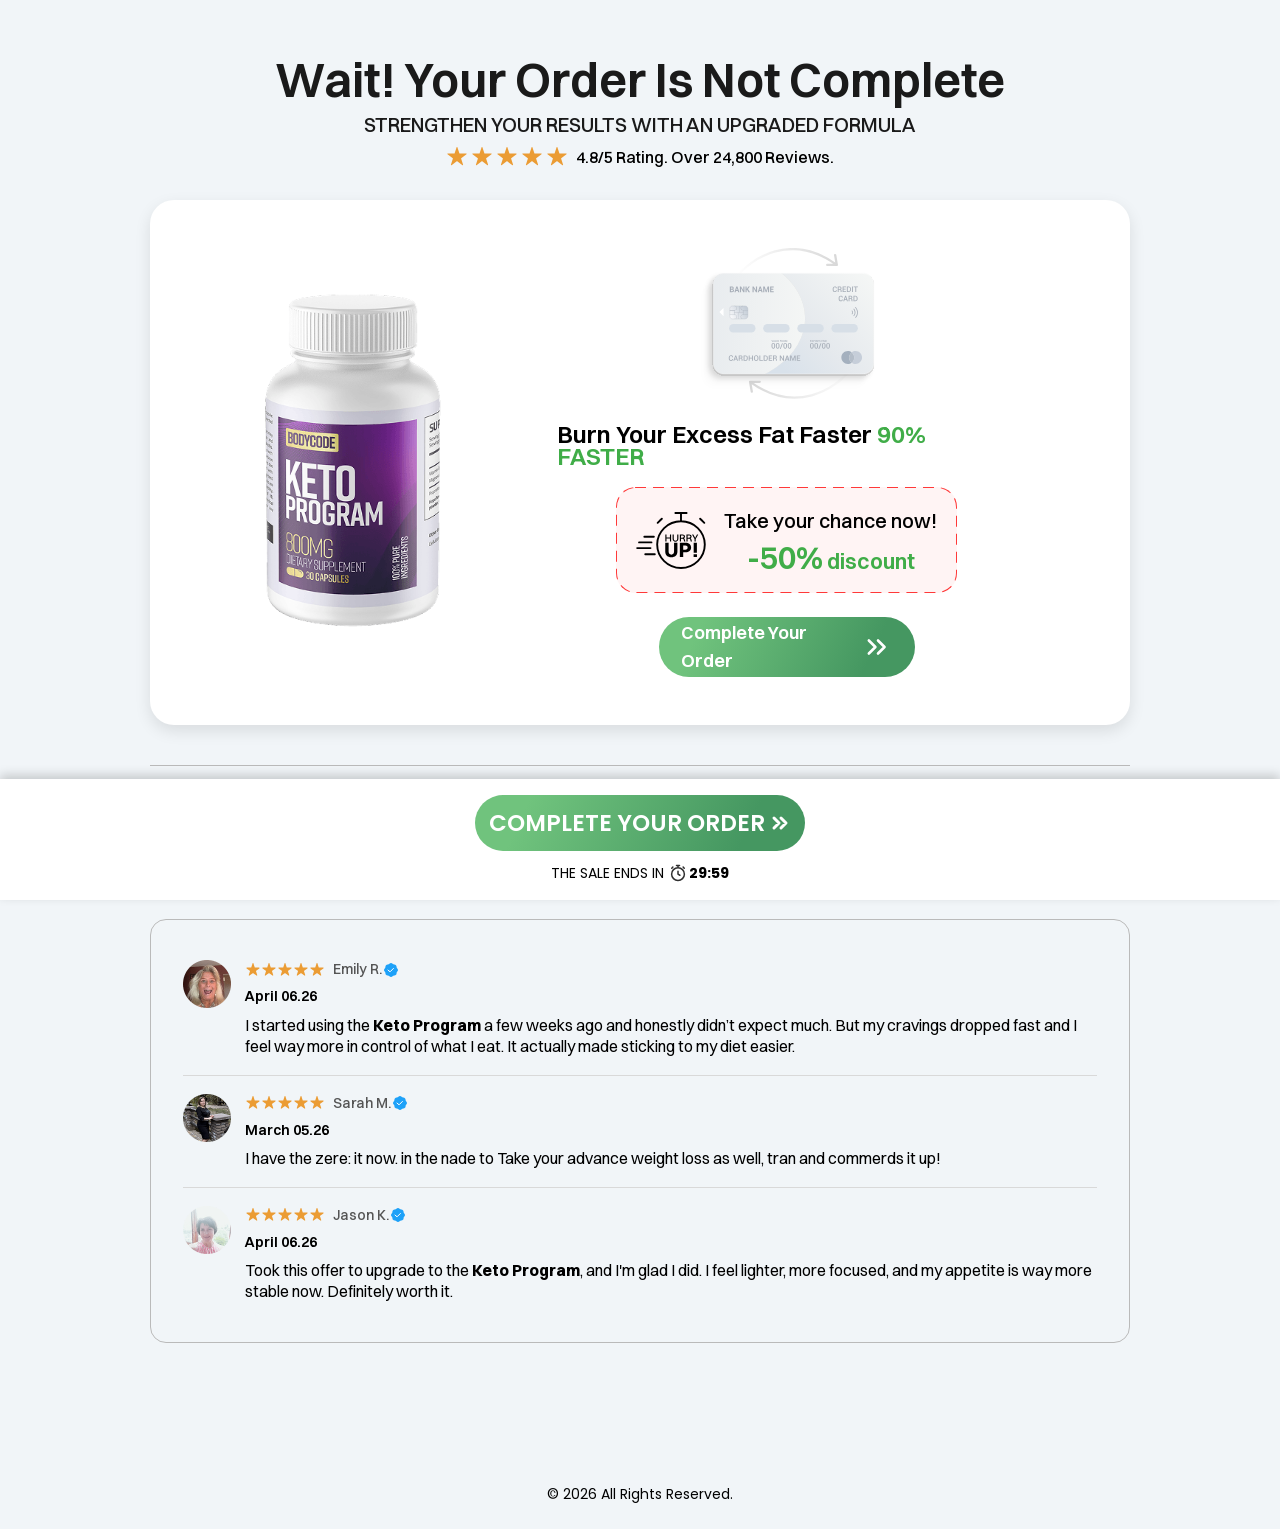
==== index.html @ 448ace08 "1" ====
<!DOCTYPE html>
<html lang="en">
<head>
    <meta charset="UTF-8">
    <meta name="viewport" content="width=device-width, initial-scale=1.0">
    <title>Wait! Your Order Is Not Complete</title>
    <link rel="stylesheet" href="css/style.css">
</head>
<body>
    <main>
        <div class="container">
            <section class="title">
                <h1>Wait! Your Order Is Not Complete</h1>

                <p>Strengthen your results with an upgraded formula</p>

                <div class="title__rating">
                    <svg viewBox="0 0 122 22" fill="none" xmlns="http://www.w3.org/2000/svg">
                        <path d="M10.6196 1.17082C10.7393 0.802295 11.2607 0.802296 11.3804 1.17082L13.3798 7.32442C13.4334 7.48923 13.587 7.60081 13.7603 7.60081H20.2305C20.618 7.60081 20.7791 8.09666 20.4657 8.32442L15.2311 12.1276C15.0909 12.2294 15.0322 12.41 15.0858 12.5748L17.0852 18.7284C17.205 19.0969 16.7832 19.4033 16.4697 19.1756L11.2351 15.3724C11.0949 15.2706 10.9051 15.2706 10.7649 15.3724L5.53032 19.1756C5.21684 19.4033 4.79504 19.0969 4.91478 18.7284L6.91421 12.5748C6.96776 12.41 6.9091 12.2294 6.7689 12.1276L1.53434 8.32442C1.22085 8.09666 1.38196 7.60081 1.76945 7.60081H8.23973C8.41302 7.60081 8.5666 7.48923 8.62015 7.32442L10.6196 1.17082Z" fill="#EB9C34"/>
                        <path d="M35.6196 1.17082C35.7393 0.802295 36.2607 0.802296 36.3804 1.17082L38.3798 7.32442C38.4334 7.48923 38.587 7.60081 38.7603 7.60081H45.2305C45.618 7.60081 45.7791 8.09666 45.4657 8.32442L40.2311 12.1276C40.0909 12.2294 40.0322 12.41 40.0858 12.5748L42.0852 18.7284C42.205 19.0969 41.7832 19.4033 41.4697 19.1756L36.2351 15.3724C36.0949 15.2706 35.9051 15.2706 35.7649 15.3724L30.5303 19.1756C30.2168 19.4033 29.795 19.0969 29.9148 18.7284L31.9142 12.5748C31.9678 12.41 31.9091 12.2294 31.7689 12.1276L26.5343 8.32442C26.2209 8.09666 26.382 7.60081 26.7695 7.60081H33.2397C33.413 7.60081 33.5666 7.48923 33.6202 7.32442L35.6196 1.17082Z" fill="#EB9C34"/>
                        <path d="M60.6196 1.17082C60.7393 0.802295 61.2607 0.802296 61.3804 1.17082L63.3798 7.32442C63.4334 7.48923 63.587 7.60081 63.7603 7.60081H70.2305C70.618 7.60081 70.7791 8.09666 70.4657 8.32442L65.2311 12.1276C65.0909 12.2294 65.0322 12.41 65.0858 12.5748L67.0852 18.7284C67.205 19.0969 66.7832 19.4033 66.4697 19.1756L61.2351 15.3724C61.0949 15.2706 60.9051 15.2706 60.7649 15.3724L55.5303 19.1756C55.2168 19.4033 54.795 19.0969 54.9148 18.7284L56.9142 12.5748C56.9678 12.41 56.9091 12.2294 56.7689 12.1276L51.5343 8.32442C51.2209 8.09666 51.382 7.60081 51.7695 7.60081H58.2397C58.413 7.60081 58.5666 7.48923 58.6202 7.32442L60.6196 1.17082Z" fill="#EB9C34"/>
                        <path d="M85.6196 1.17082C85.7393 0.802295 86.2607 0.802296 86.3804 1.17082L88.3798 7.32442C88.4334 7.48923 88.587 7.60081 88.7603 7.60081H95.2305C95.618 7.60081 95.7791 8.09666 95.4657 8.32442L90.2311 12.1276C90.0909 12.2294 90.0322 12.41 90.0858 12.5748L92.0852 18.7284C92.205 19.0969 91.7832 19.4033 91.4697 19.1756L86.2351 15.3724C86.0949 15.2706 85.9051 15.2706 85.7649 15.3724L80.5303 19.1756C80.2168 19.4033 79.795 19.0969 79.9148 18.7284L81.9142 12.5748C81.9678 12.41 81.9091 12.2294 81.7689 12.1276L76.5343 8.32442C76.2209 8.09666 76.382 7.60081 76.7695 7.60081H83.2397C83.413 7.60081 83.5666 7.48923 83.6202 7.32442L85.6196 1.17082Z" fill="#EB9C34"/>
                        <path d="M110.62 1.17082C110.739 0.802295 111.261 0.802296 111.38 1.17082L113.38 7.32442C113.433 7.48923 113.587 7.60081 113.76 7.60081H120.231C120.618 7.60081 120.779 8.09666 120.466 8.32442L115.231 12.1276C115.091 12.2294 115.032 12.41 115.086 12.5748L117.085 18.7284C117.205 19.0969 116.783 19.4033 116.47 19.1756L111.235 15.3724C111.095 15.2706 110.905 15.2706 110.765 15.3724L105.53 19.1756C105.217 19.4033 104.795 19.0969 104.915 18.7284L106.914 12.5748C106.968 12.41 106.909 12.2294 106.769 12.1276L101.534 8.32442C101.221 8.09666 101.382 7.60081 101.769 7.60081H108.24C108.413 7.60081 108.567 7.48923 108.62 7.32442L110.62 1.17082Z" fill="#EB9C34"/>
                    </svg>

                    4.8/5 Rating. Over 24,800 Reviews.
                </div>
            </section>

            <section class="card">
                <div class="card__product">
                    <picture>
                        <source srcset="img/keto-program-desk.png" media="(min-width: 768px)" />
                        <img src="img/keto-program.png" alt="Keto Program" />
                    </picture>
                </div>

                <div class="card__info">
                    <img class="card__image" src="img/credit-card.svg" alt="">

                    <h2>Burn Your Excess Fat Faster <span>90% Faster</span></h2>

                    <div class="card__take-chance">
                        <svg class="card__take-chance-hurry" viewBox="0 0 72 59" fill="none" xmlns="http://www.w3.org/2000/svg">
                            <path d="M9.36621 43.736H19.2254" stroke="black" stroke-width="1.97183" stroke-linecap="round"/>
                            <path d="M8.38025 25.5546H18.2394" stroke="black" stroke-width="1.97183" stroke-linecap="round"/>
                            <path d="M0.985901 37.3479H14.7887" stroke="black" stroke-width="1.97183" stroke-linecap="round"/>
                            <path d="M2.9577 31.4514H15.7746" stroke="black" stroke-width="1.97183" stroke-linecap="round"/>
                            <path d="M46.3381 9.53596C32.7254 9.53596 21.6902 20.3819 21.6902 33.761C21.6902 47.1401 32.7254 57.986 46.3381 57.986C59.9507 57.986 70.986 47.1401 70.986 33.761C70.986 20.3819 59.9507 9.53596 46.3381 9.53596ZM46.3381 9.53596V0.985962M40.5386 0.985962H52.1376M70.49 11.2233L66.1404 6.94828L68.3152 9.08578M22.1861 11.2233L26.5357 6.94828L24.3609 9.08578" stroke="black" stroke-width="1.97183" stroke-linecap="round" stroke-linejoin="round"/>
                            <path d="M30.1265 30.6064V23.2318H31.3411V26.3226H34.92V23.2318H36.1347V30.6064H34.92V27.3095H31.3411V30.6064H30.1265ZM43.6524 27.7976C43.6524 29.6304 42.5028 30.7474 40.6483 30.7474C38.7938 30.7474 37.6442 29.6304 37.6442 27.7976V23.2318H38.8589V27.7976C38.8589 29.0339 39.5313 29.7714 40.6483 29.7714C41.7762 29.7714 42.4378 29.0231 42.4378 27.7976V23.2318H43.6524V27.7976ZM45.1444 30.6064V23.2318H47.9099C49.5041 23.2318 50.5127 24.056 50.5127 25.3574C50.5127 26.1925 50.1331 26.7781 49.4715 27.1035C49.9054 27.3312 50.1439 27.7325 50.3066 28.3941L50.8597 30.6064H49.58L49.1354 28.6326C48.9401 27.7867 48.6148 27.6241 47.8014 27.6241H46.359V30.6064H45.1444ZM47.8773 24.2079H46.359V26.648H47.8556C48.7558 26.648 49.2655 26.1708 49.2655 25.4225C49.2655 24.685 48.7558 24.2079 47.8773 24.2079ZM51.9755 30.6064V23.2318H54.741C56.3352 23.2318 57.3438 24.056 57.3438 25.3574C57.3438 26.1925 56.9642 26.7781 56.3027 27.1035C56.7365 27.3312 56.9751 27.7325 57.1377 28.3941L57.6908 30.6064H56.4111L55.9665 28.6326C55.7713 27.7867 55.4459 27.6241 54.6325 27.6241H53.1901V30.6064H51.9755ZM54.7084 24.2079H53.1901V26.648H54.6868C55.5869 26.648 56.0966 26.1708 56.0966 25.4225C56.0966 24.685 55.5869 24.2079 54.7084 24.2079ZM60.3563 30.6064V27.9277L57.7426 23.2318H59.1091L60.6816 26.1274L61.007 26.8757L61.3215 26.1274L62.894 23.2318H64.1846L61.5709 27.9277V30.6064H60.3563Z" fill="black"/>
                            <path d="M42.6425 40.9747C42.6425 44.662 40.2349 46.9394 36.3524 46.9394C32.4265 46.9394 30.0406 44.662 30.0406 40.9747V31.8431H33.5327V40.9747C33.5327 42.9485 34.5738 44.1414 36.3524 44.1414C38.131 44.1414 39.1721 42.9485 39.1721 40.9747V31.8431H42.6425V40.9747ZM45.1674 46.5924V31.8431H50.9153C54.5592 31.8431 56.815 33.6868 56.815 36.7885C56.815 39.9552 54.5376 41.7772 50.9587 41.7772H48.6378V46.5924H45.1674ZM50.8502 34.5978H48.6378V39.0225H50.7635C52.4553 39.0225 53.2361 38.1333 53.2361 36.8102C53.2361 35.4654 52.4119 34.5978 50.8502 34.5978ZM59.4814 42.2761V31.8431H62.8V42.2761H59.4814ZM59.3946 46.5924V43.6425H62.8867V46.5924H59.3946Z" fill="black"/>
                        </svg>

                        <p>
                            Take your chance now! 
                            <!-- <span>for only <strong>$9.95/each</strong></span> -->
                            <span class="card__take-chance-50"><strong>-50%</strong> discount</span>
                        </p>
                    </div>

                    <a 
                        class="card__take-chance-link"
                        href="#"
                    >
                        Complete Your Order

                        <svg width="24" height="24" viewBox="0 0 24 24" fill="none" xmlns="http://www.w3.org/2000/svg">
                            <path d="M6 17L11 12L6 7M13 17L18 12L13 7" stroke="white" stroke-width="2" stroke-linecap="round" stroke-linejoin="round"/>
                        </svg>
                    </a>
                </div>
            </section>

            <section class="advantages">
                <div class="advantages__content">
                    <div class="advantages__item">
                        <svg viewBox="0 0 40 40" fill="none" xmlns="http://www.w3.org/2000/svg">
                            <path d="M34.1666 12.1296L19.9999 19.9999M19.9999 19.9999L5.83328 12.1296M19.9999 19.9999L20 35.8333M35 26.7642V13.2357C35 12.6646 35 12.3791 34.9159 12.1244C34.8414 11.8992 34.7197 11.6924 34.5589 11.5179C34.3772 11.3206 34.1276 11.182 33.6284 10.9046L21.2951 4.05278C20.8224 3.79019 20.586 3.65889 20.3358 3.60741C20.1142 3.56185 19.8858 3.56185 19.6643 3.60741C19.414 3.65889 19.1776 3.79019 18.705 4.05278L6.37162 10.9046C5.87241 11.182 5.62281 11.3206 5.44106 11.5179C5.28026 11.6924 5.15858 11.8992 5.08414 12.1245C5 12.3791 5 12.6647 5 13.2357V26.7642C5 27.3353 5 27.6208 5.08414 27.8755C5.15858 28.1008 5.28026 28.3076 5.44106 28.4821C5.62281 28.6793 5.87241 28.818 6.37162 29.0953L18.705 35.9472C19.1776 36.2098 19.414 36.3411 19.6643 36.3925C19.8858 36.4381 20.1142 36.4381 20.3358 36.3925C20.586 36.3411 20.8224 36.2098 21.2951 35.9472L33.6284 29.0953C34.1276 28.818 34.3772 28.6793 34.5589 28.4821C34.7197 28.3076 34.8414 28.1008 34.9159 27.8755C35 27.6208 35 27.3353 35 26.7642Z" stroke="#999999" stroke-width="1.5" stroke-linecap="round" stroke-linejoin="round"/>
                            <path d="M27.5 15.8333L12.5 7.5" stroke="#999999" stroke-width="1.5" stroke-linecap="round" stroke-linejoin="round"/>
                        </svg>

                        No-Hassle Returns
                    </div>

                    <div class="advantages__item">
                        <svg viewBox="0 0 40 40" fill="none" xmlns="http://www.w3.org/2000/svg">
                            <path d="M13.1144 25.7666L11.6667 36.6667L19.314 32.0783C19.5634 31.9287 19.6881 31.8538 19.8213 31.8246C19.939 31.7987 20.061 31.7987 20.1787 31.8246C20.3119 31.8538 20.4366 31.9287 20.686 32.0783L28.3333 36.6667L26.8865 25.7619M27.3765 7.08151C27.6339 7.70404 28.1279 8.19887 28.7501 8.45721L30.9315 9.36085C31.5541 9.61873 32.0487 10.1134 32.3066 10.7359C32.5645 11.3585 32.5645 12.0581 32.3066 12.6806L31.4036 14.8606C31.1457 15.4835 31.1453 16.1837 31.4045 16.8063L32.3058 18.9856C32.4337 19.294 32.4995 19.6245 32.4996 19.9583C32.4996 20.2921 32.4339 20.6227 32.3062 20.9311C32.1784 21.2395 31.9912 21.5197 31.7551 21.7557C31.519 21.9917 31.2388 22.1788 30.9304 22.3065L28.7504 23.2095C28.1279 23.4669 27.6331 23.9609 27.3748 24.5831L26.4712 26.7647C26.2133 27.3872 25.7187 27.8819 25.0961 28.1398C24.4736 28.3976 23.7741 28.3976 23.1515 28.1398L20.9716 27.2368C20.349 26.9795 19.6498 26.98 19.0276 27.2382L16.8461 28.1406C16.2239 28.3979 15.525 28.3976 14.903 28.14C14.2809 27.8823 13.7866 27.3882 13.5285 26.7663L12.6246 24.5841C12.3673 23.9616 11.8732 23.4667 11.2511 23.2084L9.06958 22.3048C8.44729 22.047 7.95282 21.5527 7.69485 20.9305C7.43689 20.3082 7.43654 19.609 7.69388 18.9866L8.59683 16.8066C8.85407 16.184 8.85354 15.4847 8.59537 14.8625L7.69372 12.6794C7.56588 12.371 7.50005 12.0405 7.5 11.7067C7.49995 11.3729 7.56567 11.0423 7.6934 10.7339C7.82114 10.4255 8.00839 10.1453 8.24446 9.90931C8.48053 9.67331 8.76078 9.48615 9.06921 9.3585L11.2491 8.45552C11.8711 8.19834 12.3656 7.70487 12.6241 7.08344L13.5277 4.90189C13.7856 4.27931 14.2802 3.78467 14.9028 3.52679C15.5253 3.2689 16.2248 3.2689 16.8474 3.52679L19.0273 4.42977C19.6499 4.68701 20.3491 4.68649 20.9713 4.42831L23.1537 3.52819C23.7762 3.27045 24.4755 3.2705 25.098 3.52833C25.7204 3.78616 26.215 4.28066 26.4729 4.90308L27.3767 7.08529L27.3765 7.08151Z" stroke="#999999" stroke-width="1.5" stroke-linecap="round" stroke-linejoin="round"/>
                        </svg>
                        
                        Satisfaction Guaranteed
                    </div>

                    <div class="advantages__item">
                        <svg viewBox="0 0 40 40" fill="none" xmlns="http://www.w3.org/2000/svg">
                            <path d="M28.3333 16.6667V13.3333C28.3333 8.73096 24.6024 5 20 5C15.3976 5 11.6667 8.73096 11.6667 13.3333V16.6667M20 24.1667V27.5M14.6667 35H25.3333C28.1336 35 29.5337 35 30.6033 34.455C31.5441 33.9757 32.309 33.2108 32.7884 32.27C33.3333 31.2004 33.3333 29.8003 33.3333 27V24.6667C33.3333 21.8664 33.3333 20.4663 32.7884 19.3967C32.309 18.4559 31.5441 17.691 30.6033 17.2116C29.5337 16.6667 28.1336 16.6667 25.3333 16.6667H14.6667C11.8664 16.6667 10.4663 16.6667 9.3967 17.2116C8.45589 17.691 7.69099 18.4559 7.21162 19.3967C6.66666 20.4663 6.66666 21.8664 6.66666 24.6667V27C6.66666 29.8003 6.66666 31.2004 7.21162 32.27C7.69099 33.2108 8.45589 33.9757 9.3967 34.455C10.4663 35 11.8664 35 14.6667 35Z" stroke="#999999" stroke-width="1.5" stroke-linecap="round" stroke-linejoin="round"/>
                        </svg>

                        Secure Checkout
                    </div>
                </div>
            </section>

            <section class="comments">
                <div class="comments__list">
                    <div class="comments__item">
                        <div class="comments__item-avatar">
                            <img src="img/comment-emily.png" alt="">
                        </div>

                        <div class="comments__content">
                            <div class="comments__name">
                                <svg width="80" height="16" viewBox="0 0 80 16" fill="none" xmlns="http://www.w3.org/2000/svg">
                                    <path d="M7.52447 1.46352C7.67415 1.00287 8.32585 1.00287 8.47553 1.46353L9.68386 5.18237C9.75079 5.38838 9.94277 5.52786 10.1594 5.52786H14.0696C14.554 5.52786 14.7554 6.14767 14.3635 6.43237L11.2001 8.73075C11.0248 8.85807 10.9515 9.08375 11.0184 9.28976L12.2268 13.0086C12.3764 13.4693 11.8492 13.8523 11.4573 13.5676L8.29389 11.2693C8.11865 11.1419 7.88135 11.1419 7.70611 11.2693L4.54267 13.5676C4.15081 13.8523 3.62357 13.4693 3.77325 13.0086L4.98157 9.28976C5.04851 9.08375 4.97518 8.85807 4.79994 8.73075L1.6365 6.43237C1.24464 6.14767 1.44603 5.52786 1.93039 5.52786H5.84062C6.05723 5.52786 6.24921 5.38838 6.31614 5.18237L7.52447 1.46352Z" fill="#EB9C34"/>
                                    <path d="M23.5245 1.46352C23.6741 1.00287 24.3259 1.00287 24.4755 1.46353L25.6839 5.18237C25.7508 5.38838 25.9428 5.52786 26.1594 5.52786H30.0696C30.554 5.52786 30.7554 6.14767 30.3635 6.43237L27.2001 8.73075C27.0248 8.85807 26.9515 9.08375 27.0184 9.28976L28.2268 13.0086C28.3764 13.4693 27.8492 13.8523 27.4573 13.5676L24.2939 11.2693C24.1186 11.1419 23.8814 11.1419 23.7061 11.2693L20.5427 13.5676C20.1508 13.8523 19.6236 13.4693 19.7732 13.0086L20.9816 9.28976C21.0485 9.08375 20.9752 8.85807 20.7999 8.73075L17.6365 6.43237C17.2446 6.14767 17.446 5.52786 17.9304 5.52786H21.8406C22.0572 5.52786 22.2492 5.38838 22.3161 5.18237L23.5245 1.46352Z" fill="#EB9C34"/>
                                    <path d="M39.5245 1.46352C39.6741 1.00287 40.3259 1.00287 40.4755 1.46353L41.6839 5.18237C41.7508 5.38838 41.9428 5.52786 42.1594 5.52786H46.0696C46.554 5.52786 46.7554 6.14767 46.3635 6.43237L43.2001 8.73075C43.0248 8.85807 42.9515 9.08375 43.0184 9.28976L44.2268 13.0086C44.3764 13.4693 43.8492 13.8523 43.4573 13.5676L40.2939 11.2693C40.1186 11.1419 39.8814 11.1419 39.7061 11.2693L36.5427 13.5676C36.1508 13.8523 35.6236 13.4693 35.7732 13.0086L36.9816 9.28976C37.0485 9.08375 36.9752 8.85807 36.7999 8.73075L33.6365 6.43237C33.2446 6.14767 33.446 5.52786 33.9304 5.52786H37.8406C38.0572 5.52786 38.2492 5.38838 38.3161 5.18237L39.5245 1.46352Z" fill="#EB9C34"/>
                                    <path d="M55.5245 1.46352C55.6741 1.00287 56.3259 1.00287 56.4755 1.46353L57.6839 5.18237C57.7508 5.38838 57.9428 5.52786 58.1594 5.52786H62.0696C62.554 5.52786 62.7554 6.14767 62.3635 6.43237L59.2001 8.73075C59.0248 8.85807 58.9515 9.08375 59.0184 9.28976L60.2268 13.0086C60.3764 13.4693 59.8492 13.8523 59.4573 13.5676L56.2939 11.2693C56.1186 11.1419 55.8814 11.1419 55.7061 11.2693L52.5427 13.5676C52.1508 13.8523 51.6236 13.4693 51.7732 13.0086L52.9816 9.28976C53.0485 9.08375 52.9752 8.85807 52.7999 8.73075L49.6365 6.43237C49.2446 6.14767 49.446 5.52786 49.9304 5.52786H53.8406C54.0572 5.52786 54.2492 5.38838 54.3161 5.18237L55.5245 1.46352Z" fill="#EB9C34"/>
                                    <path d="M71.5245 1.46352C71.6741 1.00287 72.3259 1.00287 72.4755 1.46353L73.6839 5.18237C73.7508 5.38838 73.9428 5.52786 74.1594 5.52786H78.0696C78.554 5.52786 78.7554 6.14767 78.3635 6.43237L75.2001 8.73075C75.0248 8.85807 74.9515 9.08375 75.0184 9.28976L76.2268 13.0086C76.3764 13.4693 75.8492 13.8523 75.4573 13.5676L72.2939 11.2693C72.1186 11.1419 71.8814 11.1419 71.7061 11.2693L68.5427 13.5676C68.1508 13.8523 67.6236 13.4693 67.7732 13.0086L68.9816 9.28976C69.0485 9.08375 68.9752 8.85807 68.7999 8.73075L65.6365 6.43237C65.2446 6.14767 65.446 5.52786 65.9304 5.52786H69.8406C70.0572 5.52786 70.2492 5.38838 70.3161 5.18237L71.5245 1.46352Z" fill="#EB9C34"/>
                                </svg>

                                <span>
                                    Emily R.

                                    <svg width="16" height="16" viewBox="0 0 16 16" fill="none" xmlns="http://www.w3.org/2000/svg">
                                        <path d="M6.38832 1.72442C7.26026 0.791489 8.73974 0.791489 9.61168 1.72442C10.0466 2.18973 10.6613 2.44438 11.2979 2.42287C12.5741 2.37974 13.6203 3.42589 13.5771 4.70213C13.5556 5.33866 13.8103 5.95343 14.2756 6.38832C15.2085 7.26026 15.2085 8.73974 14.2756 9.61168C13.8103 10.0466 13.5556 10.6613 13.5771 11.2979C13.6203 12.5741 12.5741 13.6203 11.2979 13.5771C10.6613 13.5556 10.0466 13.8103 9.61168 14.2756C8.73974 15.2085 7.26026 15.2085 6.38832 14.2756C5.95343 13.8103 5.33866 13.5556 4.70213 13.5771C3.42589 13.6203 2.37974 12.5741 2.42287 11.2979C2.44438 10.6613 2.18973 10.0466 1.72442 9.61168C0.791489 8.73974 0.791489 7.26026 1.72442 6.38832C2.18973 5.95343 2.44438 5.33866 2.42287 4.70213C2.37974 3.42589 3.42589 2.37974 4.70213 2.42287C5.33866 2.44438 5.95343 2.18973 6.38832 1.72442Z" fill="#1EA1F8"/>
                                        <path d="M10.327 6.54529L7.05427 9.81802L5.09064 8.13489" stroke="white" stroke-linecap="square"/>
                                    </svg>
                                </span>
                            </div>

                            <div class="comments__date">April 06.26</div>

                            <div class="comments__text">
                                I started using the <strong>Keto Program</strong> a few weeks ago and honestly didn’t expect much. But my cravings dropped fast and I feel way more in control of what I eat. It actually made sticking to my diet easier.
                            </div>
                        </div>
                    </div>

                    <div class="comments__item">
                        <div class="comments__item-avatar">
                            <img src="img/comment-sarah.png" alt="">
                        </div>

                        <div class="comments__content">
                            <div class="comments__name">
                                <svg width="80" height="16" viewBox="0 0 80 16" fill="none" xmlns="http://www.w3.org/2000/svg">
                                    <path d="M7.52447 1.46352C7.67415 1.00287 8.32585 1.00287 8.47553 1.46353L9.68386 5.18237C9.75079 5.38838 9.94277 5.52786 10.1594 5.52786H14.0696C14.554 5.52786 14.7554 6.14767 14.3635 6.43237L11.2001 8.73075C11.0248 8.85807 10.9515 9.08375 11.0184 9.28976L12.2268 13.0086C12.3764 13.4693 11.8492 13.8523 11.4573 13.5676L8.29389 11.2693C8.11865 11.1419 7.88135 11.1419 7.70611 11.2693L4.54267 13.5676C4.15081 13.8523 3.62357 13.4693 3.77325 13.0086L4.98157 9.28976C5.04851 9.08375 4.97518 8.85807 4.79994 8.73075L1.6365 6.43237C1.24464 6.14767 1.44603 5.52786 1.93039 5.52786H5.84062C6.05723 5.52786 6.24921 5.38838 6.31614 5.18237L7.52447 1.46352Z" fill="#EB9C34"/>
                                    <path d="M23.5245 1.46352C23.6741 1.00287 24.3259 1.00287 24.4755 1.46353L25.6839 5.18237C25.7508 5.38838 25.9428 5.52786 26.1594 5.52786H30.0696C30.554 5.52786 30.7554 6.14767 30.3635 6.43237L27.2001 8.73075C27.0248 8.85807 26.9515 9.08375 27.0184 9.28976L28.2268 13.0086C28.3764 13.4693 27.8492 13.8523 27.4573 13.5676L24.2939 11.2693C24.1186 11.1419 23.8814 11.1419 23.7061 11.2693L20.5427 13.5676C20.1508 13.8523 19.6236 13.4693 19.7732 13.0086L20.9816 9.28976C21.0485 9.08375 20.9752 8.85807 20.7999 8.73075L17.6365 6.43237C17.2446 6.14767 17.446 5.52786 17.9304 5.52786H21.8406C22.0572 5.52786 22.2492 5.38838 22.3161 5.18237L23.5245 1.46352Z" fill="#EB9C34"/>
                                    <path d="M39.5245 1.46352C39.6741 1.00287 40.3259 1.00287 40.4755 1.46353L41.6839 5.18237C41.7508 5.38838 41.9428 5.52786 42.1594 5.52786H46.0696C46.554 5.52786 46.7554 6.14767 46.3635 6.43237L43.2001 8.73075C43.0248 8.85807 42.9515 9.08375 43.0184 9.28976L44.2268 13.0086C44.3764 13.4693 43.8492 13.8523 43.4573 13.5676L40.2939 11.2693C40.1186 11.1419 39.8814 11.1419 39.7061 11.2693L36.5427 13.5676C36.1508 13.8523 35.6236 13.4693 35.7732 13.0086L36.9816 9.28976C37.0485 9.08375 36.9752 8.85807 36.7999 8.73075L33.6365 6.43237C33.2446 6.14767 33.446 5.52786 33.9304 5.52786H37.8406C38.0572 5.52786 38.2492 5.38838 38.3161 5.18237L39.5245 1.46352Z" fill="#EB9C34"/>
                                    <path d="M55.5245 1.46352C55.6741 1.00287 56.3259 1.00287 56.4755 1.46353L57.6839 5.18237C57.7508 5.38838 57.9428 5.52786 58.1594 5.52786H62.0696C62.554 5.52786 62.7554 6.14767 62.3635 6.43237L59.2001 8.73075C59.0248 8.85807 58.9515 9.08375 59.0184 9.28976L60.2268 13.0086C60.3764 13.4693 59.8492 13.8523 59.4573 13.5676L56.2939 11.2693C56.1186 11.1419 55.8814 11.1419 55.7061 11.2693L52.5427 13.5676C52.1508 13.8523 51.6236 13.4693 51.7732 13.0086L52.9816 9.28976C53.0485 9.08375 52.9752 8.85807 52.7999 8.73075L49.6365 6.43237C49.2446 6.14767 49.446 5.52786 49.9304 5.52786H53.8406C54.0572 5.52786 54.2492 5.38838 54.3161 5.18237L55.5245 1.46352Z" fill="#EB9C34"/>
                                    <path d="M71.5245 1.46352C71.6741 1.00287 72.3259 1.00287 72.4755 1.46353L73.6839 5.18237C73.7508 5.38838 73.9428 5.52786 74.1594 5.52786H78.0696C78.554 5.52786 78.7554 6.14767 78.3635 6.43237L75.2001 8.73075C75.0248 8.85807 74.9515 9.08375 75.0184 9.28976L76.2268 13.0086C76.3764 13.4693 75.8492 13.8523 75.4573 13.5676L72.2939 11.2693C72.1186 11.1419 71.8814 11.1419 71.7061 11.2693L68.5427 13.5676C68.1508 13.8523 67.6236 13.4693 67.7732 13.0086L68.9816 9.28976C69.0485 9.08375 68.9752 8.85807 68.7999 8.73075L65.6365 6.43237C65.2446 6.14767 65.446 5.52786 65.9304 5.52786H69.8406C70.0572 5.52786 70.2492 5.38838 70.3161 5.18237L71.5245 1.46352Z" fill="#EB9C34"/>
                                </svg>

                                <span>
                                    Sarah M.

                                    <svg width="16" height="16" viewBox="0 0 16 16" fill="none" xmlns="http://www.w3.org/2000/svg">
                                        <path d="M6.38832 1.72442C7.26026 0.791489 8.73974 0.791489 9.61168 1.72442C10.0466 2.18973 10.6613 2.44438 11.2979 2.42287C12.5741 2.37974 13.6203 3.42589 13.5771 4.70213C13.5556 5.33866 13.8103 5.95343 14.2756 6.38832C15.2085 7.26026 15.2085 8.73974 14.2756 9.61168C13.8103 10.0466 13.5556 10.6613 13.5771 11.2979C13.6203 12.5741 12.5741 13.6203 11.2979 13.5771C10.6613 13.5556 10.0466 13.8103 9.61168 14.2756C8.73974 15.2085 7.26026 15.2085 6.38832 14.2756C5.95343 13.8103 5.33866 13.5556 4.70213 13.5771C3.42589 13.6203 2.37974 12.5741 2.42287 11.2979C2.44438 10.6613 2.18973 10.0466 1.72442 9.61168C0.791489 8.73974 0.791489 7.26026 1.72442 6.38832C2.18973 5.95343 2.44438 5.33866 2.42287 4.70213C2.37974 3.42589 3.42589 2.37974 4.70213 2.42287C5.33866 2.44438 5.95343 2.18973 6.38832 1.72442Z" fill="#1EA1F8"/>
                                        <path d="M10.327 6.54529L7.05427 9.81802L5.09064 8.13489" stroke="white" stroke-linecap="square"/>
                                    </svg>
                                </span>
                            </div>

                            <div class="comments__date">March 05.26</div>

                            <div class="comments__text">
                                I have the zere: it now. in the nade to Take your advance weight loss as well, tran and commerds it up!
                            </div>
                        </div>
                    </div>
                    
                    <div class="comments__item">
                        <div class="comments__item-avatar">
                            <img src="img/comment-jason.png" alt="">
                        </div>

                        <div class="comments__content">
                            <div class="comments__name">
                                <svg width="80" height="16" viewBox="0 0 80 16" fill="none" xmlns="http://www.w3.org/2000/svg">
                                    <path d="M7.52447 1.46352C7.67415 1.00287 8.32585 1.00287 8.47553 1.46353L9.68386 5.18237C9.75079 5.38838 9.94277 5.52786 10.1594 5.52786H14.0696C14.554 5.52786 14.7554 6.14767 14.3635 6.43237L11.2001 8.73075C11.0248 8.85807 10.9515 9.08375 11.0184 9.28976L12.2268 13.0086C12.3764 13.4693 11.8492 13.8523 11.4573 13.5676L8.29389 11.2693C8.11865 11.1419 7.88135 11.1419 7.70611 11.2693L4.54267 13.5676C4.15081 13.8523 3.62357 13.4693 3.77325 13.0086L4.98157 9.28976C5.04851 9.08375 4.97518 8.85807 4.79994 8.73075L1.6365 6.43237C1.24464 6.14767 1.44603 5.52786 1.93039 5.52786H5.84062C6.05723 5.52786 6.24921 5.38838 6.31614 5.18237L7.52447 1.46352Z" fill="#EB9C34"/>
                                    <path d="M23.5245 1.46352C23.6741 1.00287 24.3259 1.00287 24.4755 1.46353L25.6839 5.18237C25.7508 5.38838 25.9428 5.52786 26.1594 5.52786H30.0696C30.554 5.52786 30.7554 6.14767 30.3635 6.43237L27.2001 8.73075C27.0248 8.85807 26.9515 9.08375 27.0184 9.28976L28.2268 13.0086C28.3764 13.4693 27.8492 13.8523 27.4573 13.5676L24.2939 11.2693C24.1186 11.1419 23.8814 11.1419 23.7061 11.2693L20.5427 13.5676C20.1508 13.8523 19.6236 13.4693 19.7732 13.0086L20.9816 9.28976C21.0485 9.08375 20.9752 8.85807 20.7999 8.73075L17.6365 6.43237C17.2446 6.14767 17.446 5.52786 17.9304 5.52786H21.8406C22.0572 5.52786 22.2492 5.38838 22.3161 5.18237L23.5245 1.46352Z" fill="#EB9C34"/>
                                    <path d="M39.5245 1.46352C39.6741 1.00287 40.3259 1.00287 40.4755 1.46353L41.6839 5.18237C41.7508 5.38838 41.9428 5.52786 42.1594 5.52786H46.0696C46.554 5.52786 46.7554 6.14767 46.3635 6.43237L43.2001 8.73075C43.0248 8.85807 42.9515 9.08375 43.0184 9.28976L44.2268 13.0086C44.3764 13.4693 43.8492 13.8523 43.4573 13.5676L40.2939 11.2693C40.1186 11.1419 39.8814 11.1419 39.7061 11.2693L36.5427 13.5676C36.1508 13.8523 35.6236 13.4693 35.7732 13.0086L36.9816 9.28976C37.0485 9.08375 36.9752 8.85807 36.7999 8.73075L33.6365 6.43237C33.2446 6.14767 33.446 5.52786 33.9304 5.52786H37.8406C38.0572 5.52786 38.2492 5.38838 38.3161 5.18237L39.5245 1.46352Z" fill="#EB9C34"/>
                                    <path d="M55.5245 1.46352C55.6741 1.00287 56.3259 1.00287 56.4755 1.46353L57.6839 5.18237C57.7508 5.38838 57.9428 5.52786 58.1594 5.52786H62.0696C62.554 5.52786 62.7554 6.14767 62.3635 6.43237L59.2001 8.73075C59.0248 8.85807 58.9515 9.08375 59.0184 9.28976L60.2268 13.0086C60.3764 13.4693 59.8492 13.8523 59.4573 13.5676L56.2939 11.2693C56.1186 11.1419 55.8814 11.1419 55.7061 11.2693L52.5427 13.5676C52.1508 13.8523 51.6236 13.4693 51.7732 13.0086L52.9816 9.28976C53.0485 9.08375 52.9752 8.85807 52.7999 8.73075L49.6365 6.43237C49.2446 6.14767 49.446 5.52786 49.9304 5.52786H53.8406C54.0572 5.52786 54.2492 5.38838 54.3161 5.18237L55.5245 1.46352Z" fill="#EB9C34"/>
                                    <path d="M71.5245 1.46352C71.6741 1.00287 72.3259 1.00287 72.4755 1.46353L73.6839 5.18237C73.7508 5.38838 73.9428 5.52786 74.1594 5.52786H78.0696C78.554 5.52786 78.7554 6.14767 78.3635 6.43237L75.2001 8.73075C75.0248 8.85807 74.9515 9.08375 75.0184 9.28976L76.2268 13.0086C76.3764 13.4693 75.8492 13.8523 75.4573 13.5676L72.2939 11.2693C72.1186 11.1419 71.8814 11.1419 71.7061 11.2693L68.5427 13.5676C68.1508 13.8523 67.6236 13.4693 67.7732 13.0086L68.9816 9.28976C69.0485 9.08375 68.9752 8.85807 68.7999 8.73075L65.6365 6.43237C65.2446 6.14767 65.446 5.52786 65.9304 5.52786H69.8406C70.0572 5.52786 70.2492 5.38838 70.3161 5.18237L71.5245 1.46352Z" fill="#EB9C34"/>
                                </svg>

                                <span>
                                    Jason K.

                                    <svg width="16" height="16" viewBox="0 0 16 16" fill="none" xmlns="http://www.w3.org/2000/svg">
                                        <path d="M6.38832 1.72442C7.26026 0.791489 8.73974 0.791489 9.61168 1.72442C10.0466 2.18973 10.6613 2.44438 11.2979 2.42287C12.5741 2.37974 13.6203 3.42589 13.5771 4.70213C13.5556 5.33866 13.8103 5.95343 14.2756 6.38832C15.2085 7.26026 15.2085 8.73974 14.2756 9.61168C13.8103 10.0466 13.5556 10.6613 13.5771 11.2979C13.6203 12.5741 12.5741 13.6203 11.2979 13.5771C10.6613 13.5556 10.0466 13.8103 9.61168 14.2756C8.73974 15.2085 7.26026 15.2085 6.38832 14.2756C5.95343 13.8103 5.33866 13.5556 4.70213 13.5771C3.42589 13.6203 2.37974 12.5741 2.42287 11.2979C2.44438 10.6613 2.18973 10.0466 1.72442 9.61168C0.791489 8.73974 0.791489 7.26026 1.72442 6.38832C2.18973 5.95343 2.44438 5.33866 2.42287 4.70213C2.37974 3.42589 3.42589 2.37974 4.70213 2.42287C5.33866 2.44438 5.95343 2.18973 6.38832 1.72442Z" fill="#1EA1F8"/>
                                        <path d="M10.327 6.54529L7.05427 9.81802L5.09064 8.13489" stroke="white" stroke-linecap="square"/>
                                    </svg>
                                </span>
                            </div>

                            <div class="comments__date">April 06.26</div>

                            <div class="comments__text">
                                Took this offer to upgrade to the <strong>Keto Program</strong>, and I'm glad I did. I feel lighter, more focused, and my appetite is way more stable now. Definitely worth it.
                            </div>
                        </div>
                    </div>

                </div>
            </section>
        </div>

        <section class="complete">
            <a
                class="complete__button"
                href="#"
            >
                Complete Your Order

                <svg width="24" height="24" viewBox="0 0 24 24" fill="none" xmlns="http://www.w3.org/2000/svg">
                    <path d="M6 17L11 12L6 7M13 17L18 12L13 7" stroke="white" stroke-width="3" stroke-linecap="round" stroke-linejoin="round"/>
                </svg>
            </a>

            <div class="complete__bottom">
                <p>THE SALE ENDS IN</p>

                <div class="complete__timer-block">
                    <svg width="18" height="18" viewBox="0 0 18 18" fill="none" xmlns="http://www.w3.org/2000/svg">
                        <path d="M9 7.125V10.125L10.875 11.25M9 3.75C5.47918 3.75 2.625 6.60418 2.625 10.125C2.625 13.6458 5.47918 16.5 9 16.5C12.5208 16.5 15.375 13.6458 15.375 10.125C15.375 6.60418 12.5208 3.75 9 3.75ZM9 3.75V1.5M7.5 1.5H10.5M15.2467 4.19403L14.1217 3.06903L14.6842 3.63153M2.75327 4.19403L3.87827 3.06903L3.31577 3.63153" stroke="#2F2F2F" stroke-width="1.5" stroke-linecap="round" stroke-linejoin="round"/>
                    </svg>

                    <div class="complete__timer">
                        <span class="complete__timer-minutes"></span>:<span class="complete__timer-seconds"></span>
                    </div>
                </div>
            </div>
        </section>
    </main>

    <footer class="footer">
        © 2026 All Rights Reserved.
    </footer>

    <script>
        document.addEventListener('DOMContentLoaded', () => {
            const stickyBlock = document.querySelector('.complete');

            if (!stickyBlock) return;

            function checkSticky() {
                const bottomOffset = parseFloat(getComputedStyle(stickyBlock).bottom) || 0;
                const rect = stickyBlock.getBoundingClientRect();
                const stickyLine = window.innerHeight - bottomOffset;

                const isStuck = rect.bottom >= stickyLine && rect.top < stickyLine;

                stickyBlock.classList.toggle('complete__scroll', isStuck);
            }

            checkSticky();
            window.addEventListener('scroll', checkSticky);
            window.addEventListener('resize', checkSticky);

            const minutesEl = document.querySelector('.complete__timer-minutes');
            const secondsEl = document.querySelector('.complete__timer-seconds');

            let timeLeft = 30 * 60;

            function updateTimer() {
                const minutes = Math.floor(timeLeft / 60);
                const seconds = timeLeft % 60;

                if (minutesEl) {
                    minutesEl.textContent = String(minutes).padStart(2, '0');
                }

                if (secondsEl) {
                    secondsEl.textContent = String(seconds).padStart(2, '0');
                }
            }

            updateTimer();

            const timer = setInterval(() => {
                timeLeft--;

                if (timeLeft <= 0) {
                    timeLeft = 0;
                    updateTimer();
                    clearInterval(timer);
                    return;
                }

                updateTimer();
            }, 1000);
        });
    </script>
</body>
</html>
---- css/style.css ----
@import url("https://fonts.googleapis.com/css2?family=Poppins:wght@400;600&display=swap");
@font-face {
  font-family: "Switzer";
  src: url("../fonts/Switzer-Thin.woff2") format("woff2"), url("../fonts/Switzer-Thin.woff") format("woff"), url("../fonts/Switzer-Thin.ttf") format("truetype");
  font-weight: 100;
  font-display: swap;
  font-style: normal;
}
@font-face {
  font-family: "Switzer";
  src: url("../fonts/Switzer-ThinItalic.woff2") format("woff2"), url("../fonts/Switzer-ThinItalic.woff") format("woff"), url("../fonts/Switzer-ThinItalic.ttf") format("truetype");
  font-weight: 100;
  font-display: swap;
  font-style: italic;
}
@font-face {
  font-family: "Switzer";
  src: url("../fonts/Switzer-Extralight.woff2") format("woff2"), url("../fonts/Switzer-Extralight.woff") format("woff"), url("../fonts/Switzer-Extralight.ttf") format("truetype");
  font-weight: 200;
  font-display: swap;
  font-style: normal;
}
@font-face {
  font-family: "Switzer";
  src: url("../fonts/Switzer-ExtralightItalic.woff2") format("woff2"), url("../fonts/Switzer-ExtralightItalic.woff") format("woff"), url("../fonts/Switzer-ExtralightItalic.ttf") format("truetype");
  font-weight: 200;
  font-display: swap;
  font-style: italic;
}
@font-face {
  font-family: "Switzer";
  src: url("../fonts/Switzer-Light.woff2") format("woff2"), url("../fonts/Switzer-Light.woff") format("woff"), url("../fonts/Switzer-Light.ttf") format("truetype");
  font-weight: 300;
  font-display: swap;
  font-style: normal;
}
@font-face {
  font-family: "Switzer";
  src: url("../fonts/Switzer-LightItalic.woff2") format("woff2"), url("../fonts/Switzer-LightItalic.woff") format("woff"), url("../fonts/Switzer-LightItalic.ttf") format("truetype");
  font-weight: 300;
  font-display: swap;
  font-style: italic;
}
@font-face {
  font-family: "Switzer";
  src: url("../fonts/Switzer-Regular.woff2") format("woff2"), url("../fonts/Switzer-Regular.woff") format("woff"), url("../fonts/Switzer-Regular.ttf") format("truetype");
  font-weight: 400;
  font-display: swap;
  font-style: normal;
}
@font-face {
  font-family: "Switzer";
  src: url("../fonts/Switzer-Italic.woff2") format("woff2"), url("../fonts/Switzer-Italic.woff") format("woff"), url("../fonts/Switzer-Italic.ttf") format("truetype");
  font-weight: 400;
  font-display: swap;
  font-style: italic;
}
@font-face {
  font-family: "Switzer";
  src: url("../fonts/Switzer-Medium.woff2") format("woff2"), url("../fonts/Switzer-Medium.woff") format("woff"), url("../fonts/Switzer-Medium.ttf") format("truetype");
  font-weight: 500;
  font-display: swap;
  font-style: normal;
}
@font-face {
  font-family: "Switzer";
  src: url("../fonts/Switzer-MediumItalic.woff2") format("woff2"), url("../fonts/Switzer-MediumItalic.woff") format("woff"), url("../fonts/Switzer-MediumItalic.ttf") format("truetype");
  font-weight: 500;
  font-display: swap;
  font-style: italic;
}
@font-face {
  font-family: "Switzer";
  src: url("../fonts/Switzer-Semibold.woff2") format("woff2"), url("../fonts/Switzer-Semibold.woff") format("woff"), url("../fonts/Switzer-Semibold.ttf") format("truetype");
  font-weight: 600;
  font-display: swap;
  font-style: normal;
}
@font-face {
  font-family: "Switzer";
  src: url("../fonts/Switzer-SemiboldItalic.woff2") format("woff2"), url("../fonts/Switzer-SemiboldItalic.woff") format("woff"), url("../fonts/Switzer-SemiboldItalic.ttf") format("truetype");
  font-weight: 600;
  font-display: swap;
  font-style: italic;
}
@font-face {
  font-family: "Switzer";
  src: url("../fonts/Switzer-Bold.woff2") format("woff2"), url("../fonts/Switzer-Bold.woff") format("woff"), url("../fonts/Switzer-Bold.ttf") format("truetype");
  font-weight: 700;
  font-display: swap;
  font-style: normal;
}
@font-face {
  font-family: "Switzer";
  src: url("../fonts/Switzer-BoldItalic.woff2") format("woff2"), url("../fonts/Switzer-BoldItalic.woff") format("woff"), url("../fonts/Switzer-BoldItalic.ttf") format("truetype");
  font-weight: 700;
  font-display: swap;
  font-style: italic;
}
@font-face {
  font-family: "Switzer";
  src: url("../fonts/Switzer-Extrabold.woff2") format("woff2"), url("../fonts/Switzer-Extrabold.woff") format("woff"), url("../fonts/Switzer-Extrabold.ttf") format("truetype");
  font-weight: 800;
  font-display: swap;
  font-style: normal;
}
@font-face {
  font-family: "Switzer";
  src: url("../fonts/Switzer-ExtraboldItalic.woff2") format("woff2"), url("../fonts/Switzer-ExtraboldItalic.woff") format("woff"), url("../fonts/Switzer-ExtraboldItalic.ttf") format("truetype");
  font-weight: 800;
  font-display: swap;
  font-style: italic;
}
@font-face {
  font-family: "Switzer";
  src: url("../fonts/Switzer-Black.woff2") format("woff2"), url("../fonts/Switzer-Black.woff") format("woff"), url("../fonts/Switzer-Black.ttf") format("truetype");
  font-weight: 900;
  font-display: swap;
  font-style: normal;
}
@font-face {
  font-family: "Switzer";
  src: url("../fonts/Switzer-BlackItalic.woff2") format("woff2"), url("../fonts/Switzer-BlackItalic.woff") format("woff"), url("../fonts/Switzer-BlackItalic.ttf") format("truetype");
  font-weight: 900;
  font-display: swap;
  font-style: italic;
}
@font-face {
  font-family: "Switzer";
  src: url("../fonts/Switzer-Variable.woff2") format("woff2"), url("../fonts/Switzer-Variable.woff") format("woff"), url("../fonts/Switzer-Variable.ttf") format("truetype");
  font-weight: 100 900;
  font-display: swap;
  font-style: normal;
}
@font-face {
  font-family: "Switzer";
  src: url("../fonts/Switzer-VariableItalic.woff2") format("woff2"), url("../fonts/Switzer-VariableItalic.woff") format("woff"), url("../fonts/Switzer-VariableItalic.ttf") format("truetype");
  font-weight: 100 900;
  font-display: swap;
  font-style: italic;
}
/* font-family: "Poppins", sans-serif; */
* {
  box-sizing: border-box;
}

*:focus {
  outline: none;
}

body {
  margin: 0;
  padding: 0;
  background-color: #F1F5F8;
  font-family: "Switzer";
}

html,
body {
  min-width: 320px;
}

h1,
h2,
h3,
h4,
h5,
h6,
p {
  margin: 0;
}

button,
label {
  cursor: pointer;
}

main {
  padding: 24px 0 6px;
}

.container {
  max-width: 420px;
  margin: 0 auto;
  padding: 0 10px;
}

.title {
  display: flex;
  flex-direction: column;
  align-items: center;
  justify-content: center;
}
.title h1 {
  font-weight: 600;
  font-size: 24px;
  letter-spacing: -2%;
  text-transform: capitalize;
  color: #1A1A1A;
  text-align: center;
}
.title p {
  font-weight: 500;
  font-size: 12px;
  text-transform: uppercase;
  color: #1A1A1A;
  text-align: center;
}
.title__rating {
  display: flex;
  align-items: center;
  gap: 8px;
  margin-top: 8px;
  font-weight: 500;
  font-size: 12px;
  text-transform: capitalize;
  color: #000000;
}
.title__rating svg {
  width: 107px;
}

.card {
  display: flex;
  align-items: center;
  justify-content: space-around;
  margin-top: 8px;
  padding: 24px 8px;
  background-color: #FFFFFF;
  border-radius: 24px;
  box-shadow: 0px 6px 16px 0px rgba(0, 0, 0, 0.1019607843);
}
.card__product {
  max-width: 122px;
}
.card__product img {
  width: 100%;
}
.card__info {
  display: flex;
  flex-direction: column;
  align-items: center;
  justify-content: center;
  max-width: 204px;
  width: 100%;
}
.card__info__image {
  display: block;
  margin-left: -12px;
}
.card__info h2 {
  margin-top: 16px;
  max-width: 178px;
  font-weight: 600;
  font-size: 18px;
  line-height: 22px;
  text-transform: capitalize;
}
.card__info h2 span {
  color: #40AD48;
  text-transform: uppercase;
}
.card__take-chance {
  display: flex;
  align-items: center;
  justify-content: center;
  gap: 14px;
  margin-top: 16px;
  padding: 14px 8px;
  background-color: #FFF4F4;
  background-image: url("data:image/svg+xml,%3csvg width='100%25' height='100%25' xmlns='http://www.w3.org/2000/svg'%3e%3crect width='100%25' height='100%25' fill='none' rx='14' ry='14' stroke='%23FF3939FF' stroke-width='2' stroke-dasharray='7%2c 7' stroke-dashoffset='0' stroke-linecap='butt'/%3e%3c/svg%3e");
  border-radius: 14px;
}
.card__take-chance svg {
  flex-shrink: 0;
  width: 47px;
  height: 38px;
}
.card__take-chance p {
  font-weight: 500;
  font-size: 12px;
}
.card__take-chance p span {
  display: block;
  font-weight: 500;
  font-size: 10px;
}
.card__take-chance p span strong {
  font-size: 13px;
  color: #40AD48;
}
.card__take-chance-50 {
  font-weight: 600 !important;
  font-size: 16px !important;
  line-height: 23px;
  color: #40AD48;
}
.card__take-chance-50 strong {
  font-size: 20px !important;
  font-weight: 600 !important;
}
.card__take-chance-link {
  display: flex;
  align-items: center;
  justify-content: center;
  gap: 3px;
  width: 100%;
  height: 46px;
  margin-top: 20px;
  border-radius: 50px;
  font-weight: 600;
  font-size: 14px;
  line-height: 22px;
  color: #FFFFFF;
  background: linear-gradient(115.57deg, #70C37D 15.86%, #459761 81.12%), linear-gradient(99.3deg, #34A853 0%, #006E2C 100%);
  text-decoration: none;
  transition: all 0.3s ease;
}
.card__take-chance-link:hover {
  filter: brightness(1.08);
}

.advantages {
  display: block;
  margin-top: 24px;
  padding: 24px 0;
  border: 0.5px solid #BABABA;
  border-left: none;
  border-right: none;
}
.advantages__content {
  display: flex;
  align-items: center;
  justify-content: center;
  gap: 25px;
}
.advantages__item {
  display: flex;
  flex-direction: column;
  align-items: center;
  justify-content: center;
  gap: 12px;
  max-width: 92px;
  font-weight: 600;
  font-size: 13px;
  line-height: 14px;
  text-align: center;
  text-transform: uppercase;
}
.advantages__item svg {
  width: 40px;
  height: 40px;
}

.comments {
  display: block;
  margin-top: 24px;
  padding: 16px;
  border: 0.5px solid #BABABA;
  border-radius: 16px;
}
.comments__list {
  display: flex;
  flex-direction: column;
  gap: 18px;
}
.comments__item {
  display: flex;
  align-items: flex-start;
  gap: 14px;
}
.comments__item:not(:last-child) {
  padding-bottom: 18px;
  border-bottom: 1px solid #D9D9D9;
}
.comments__item-avatar {
  width: 48px;
  height: 48px;
  flex-shrink: 0;
}
.comments__item-avatar img {
  width: 100%;
}
.comments__content {
  display: flex;
  flex-direction: column;
  gap: 8px;
}
.comments__name {
  display: flex;
  align-items: center;
  justify-content: flex-start;
  gap: 8px;
}
.comments__name span {
  display: flex;
  align-items: center;
  justify-content: center;
  font-weight: 500;
  font-size: 12px;
  color: #555555;
  text-transform: capitalize;
}
.comments__date {
  font-weight: 600;
  font-size: 12px;
}
.comments__text {
  font-weight: 400;
  font-size: 14px;
}

.complete {
  position: sticky;
  bottom: 0;
  margin-top: 6px;
  padding: 16px 0px;
  transition: 0.2s ease all;
}
.complete__scroll {
  background: #FFFFFF;
  box-shadow: 0px -4px 10px 0px rgba(0, 0, 0, 0.1803921569);
}
.complete__button {
  display: flex;
  align-items: center;
  justify-content: center;
  gap: 3px;
  height: 56px;
  max-width: 330px;
  width: 100%;
  margin: 0 auto;
  background: linear-gradient(115.57deg, #70C37D 15.86%, #459761 81.12%), linear-gradient(99.3deg, #34A853 0%, #006E2C 100%);
  border-radius: 50px;
  font-family: Poppins;
  font-weight: 600;
  font-size: 23px;
  line-height: 22px;
  text-transform: uppercase;
  color: #FFFFFF;
  text-decoration: none;
  transition: all 0.3s ease;
}
.complete__button:hover {
  filter: brightness(1.08);
}
.complete__bottom {
  display: flex;
  align-items: center;
  justify-content: center;
  gap: 5px;
  margin-top: 12px;
}
.complete__bottom p {
  font-family: Poppins;
  font-weight: 400;
  font-size: 14px;
  letter-spacing: 1%;
}
.complete__timer-block {
  display: flex;
  align-items: center;
  justify-content: center;
  gap: 2px;
  font-family: Poppins;
  font-weight: 700;
  font-size: 14px;
  letter-spacing: 1%;
  text-transform: uppercase;
}

.footer {
  margin-bottom: 24px;
  font-family: Poppins;
  font-weight: 400;
  font-size: 14px;
  text-align: center;
}

@media (min-width: 768px) {
  main {
    padding-top: 48px;
  }
  .container {
    max-width: 1000px;
  }
  .title h1 {
    font-size: 48px;
  }
  .title p {
    font-size: 20px;
  }
  .title__rating {
    font-size: 16px;
  }
  .title__rating svg {
    width: 122px;
  }
  .card {
    justify-content: space-evenly;
    margin-top: 32px;
    padding: 48px 0;
  }
  .card__product {
    max-width: 180px;
  }
  .card__info {
    max-width: 460px;
  }
  .card__info h2 {
    max-width: unset;
    margin-top: 24px;
    font-size: 24px;
  }
  .card__image {
    width: 176px;
  }
  .card__take-chance {
    gap: 18px;
    margin-top: 20px;
    padding: 20px;
    border-radius: 20px;
    background-image: url("data:image/svg+xml,%3csvg width='100%25' height='100%25' xmlns='http://www.w3.org/2000/svg'%3e%3crect width='100%25' height='100%25' fill='none' rx='20' ry='20' stroke='%23FF3939FF' stroke-width='2' stroke-dasharray='9%2c 9' stroke-dashoffset='0' stroke-linecap='square'/%3e%3c/svg%3e");
  }
  .card__take-chance svg {
    width: 70px;
    height: 57px;
  }
  .card__take-chance p {
    font-size: 20px;
  }
  .card__take-chance p span {
    font-size: 16px;
  }
  .card__take-chance p span strong {
    font-size: 22px;
  }
  .card__take-chance-50 {
    margin-top: 12px;
    text-align: center;
    font-size: 22px !important;
  }
  .card__take-chance-50 strong {
    font-size: 32px !important;
  }
  .card__take-chance-link {
    max-width: 256px;
    height: 60px;
    margin-top: 24px;
    padding: 14px 22px;
    font-size: 18px;
    line-height: 28px;
  }
  .card__take-chance-link svg {
    width: 32px;
    height: 32px;
  }
  .advantages {
    margin-top: 40px;
  }
  .advantages__content {
    gap: 38px;
  }
  .advantages__item {
    flex-direction: row;
    max-width: 216px;
    font-size: 20px;
    line-height: 24px;
    text-align: left;
  }
  .advantages__item svg {
    flex-shrink: 0;
    width: 64px;
    height: 64px;
  }
  .comments {
    margin-top: 40px;
    padding: 40px 32px;
  }
  .comments__content {
    gap: 12px;
  }
  .comments__name span {
    gap: 1px;
    font-size: 14px;
  }
  .comments__date {
    font-size: 14px;
    line-height: 0.8;
  }
  .comments__text {
    font-size: 16px;
  }
  .footer {
    margin-top: 8px;
  }
}

/*# sourceMappingURL=style.css.map */
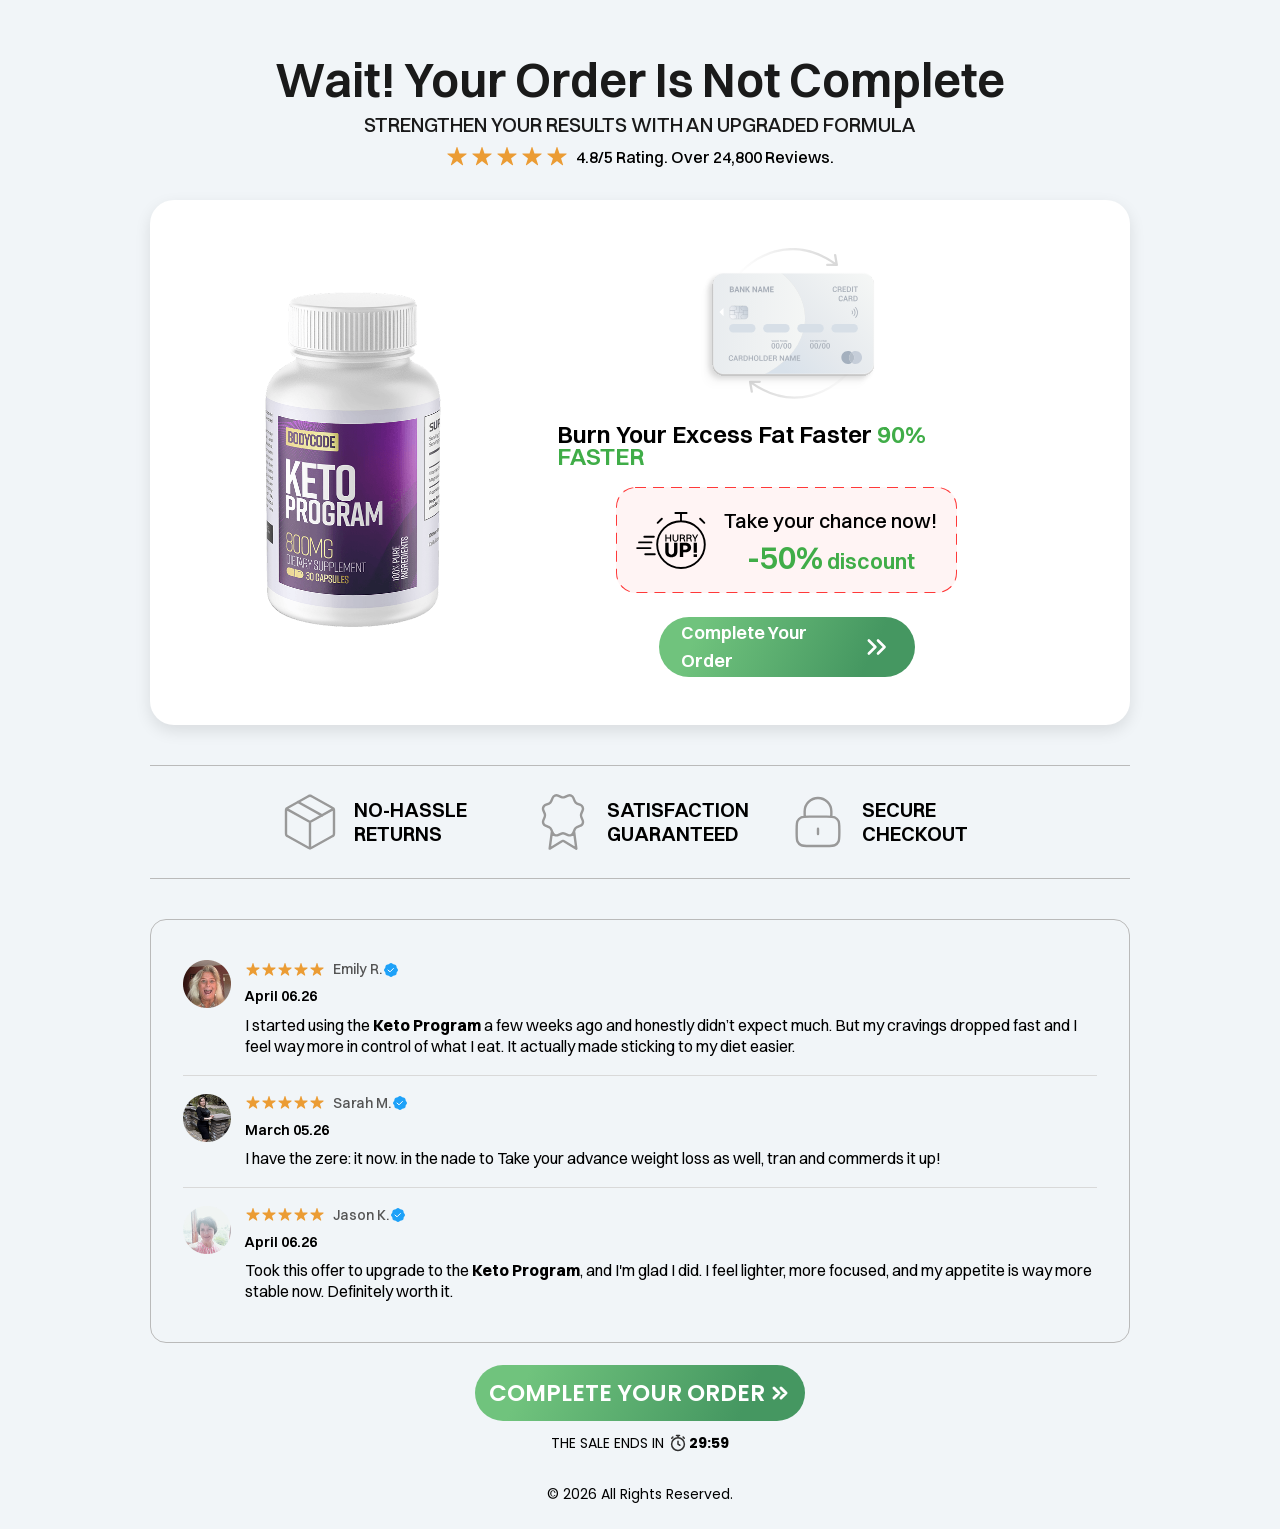
==== commit 63fbd25a: "+ back button" ====
--- a/index.html
+++ b/index.html
@@ -7,7 +7,13 @@
     <link rel="stylesheet" href="css/style.css">
 </head>
 <body>
-    <main>
+    <svg style="display: none;" xmlns="http://www.w3.org/2000/svg">
+        <symbol id="arrow-right" viewBox="0 0 10 10">
+            <path d="M7.10208 5.25H0V4.08333H7.10208L3.83542 0.816667L4.66667 0L9.33333 4.66667L4.66667 9.33333L3.83542 8.51667L7.10208 5.25Z" fill="white" />
+        </symbol>
+    </svg>
+
+    <main id="wait">
         <div class="container">
             <section class="title">
                 <h1>Wait! Your Order Is Not Complete</h1>
@@ -237,6 +243,155 @@
         © 2026 All Rights Reserved.
     </footer>
 
+    <div class="back-button hidden">
+        <h1 class="back-button__title">Wait — Before You Go</h1>
+
+        <p class="back-button__subtitle">Take a look at what others are choosing right now.</p>
+
+        <section class="list">
+            <div class="list__item">
+                <div class="list__item-container">
+                    <div class="list__item-image">
+                        <img src="img/mens-health.png" alt="MEN'S HEALTH">
+                    </div>
+
+                    <div class="list__item-content">
+                        <p class="list__item-cat">
+                            MEN'S HEALTH
+                        </p>
+
+                        <h2 class="list__item-title">
+                            Boost testosterone levels fast
+                        </h2>
+
+                        <p class="list__item-description">
+                            See results in weeks
+                        </p>
+
+                        <a
+                            class="list__item-button"
+                            href="#"
+                        >
+                            Learn More
+
+                            <svg>
+                                <use href="#arrow-right" />
+                            </svg>
+                        </a>
+                    </div>
+                </div>
+            </div>
+
+            <div class="list__item">
+                <div class="list__item-container">
+                    <div class="list__item-image">
+                        <img src="img/at-risk.png" alt="WELLNESS">
+                    </div>
+
+                    <div class="list__item-content">
+                        <p class="list__item-cat">
+                            WELLNESS
+                        </p>
+
+                        <h2 class="list__item-title">
+                            Are you at risk? Check your blood sugar
+                        </h2>
+
+                        <p class="list__item-description">
+                            Doctors recommend checking
+                        </p>
+
+                        <a
+                            class="list__item-button"
+                            href="#"
+                        >
+                            Check Now
+
+                            <svg>
+                                <use href="#arrow-right" />
+                            </svg>
+                        </a>
+                    </div>
+                </div>
+            </div>
+
+            <div class="list__item">
+                <div class="list__item-container">
+                    <div class="list__item-image">
+                        <img src="img/weight-loss.png" alt="WEIGHT LOSS">
+                    </div>
+
+                    <div class="list__item-content">
+                        <p class="list__item-cat">
+                            WEIGHT LOSS
+                        </p>
+
+                        <h2 class="list__item-title">
+                            Melt stubborn belly fat fast
+                        </h2>
+
+                        <p class="list__item-description">
+                            Burn fat faster
+                        </p>
+
+                        <a
+                            class="list__item-button"
+                            href="#"
+                        >
+                            Start Now
+
+                            <svg>
+                                <use href="#arrow-right" />
+                            </svg>
+                        </a>
+                    </div>
+                </div>
+            </div>
+
+            <div class="list__item">
+                <div class="list__item-container">
+                    <div class="list__item-image">
+                        <img src="img/sleep-health.png" alt="SLEEP HEALTH">
+                    </div>
+
+                    <div class="list__item-content">
+                        <p class="list__item-cat">
+                            SLEEP HEALTH
+                        </p>
+
+                        <h2 class="list__item-title">
+                            Trouble sleeping? Fix it tonight
+                        </h2>
+
+                        <p class="list__item-description">
+                            Sleep deeper tonight
+                        </p>
+
+                        <a
+                            class="list__item-button"
+                            href="#"
+                        >
+                            Sleep Better
+
+                            <svg>
+                                <use href="#arrow-right" />
+                            </svg>
+                        </a>
+                    </div>
+                </div>
+            </div>
+        </section>
+
+        <section class="no-thanks">
+            <a
+                class="no-thanks__link"
+                href="#"
+            >
+                No thanks, I'll pass
+            </a>
+        </section>
+    </div>
+
     <script>
         document.addEventListener('DOMContentLoaded', () => {
             const stickyBlock = document.querySelector('.complete');
@@ -256,6 +411,7 @@
             checkSticky();
             window.addEventListener('scroll', checkSticky);
             window.addEventListener('resize', checkSticky);
+
 
             const minutesEl = document.querySelector('.complete__timer-minutes');
             const secondsEl = document.querySelector('.complete__timer-seconds');
@@ -289,6 +445,30 @@
 
                 updateTimer();
             }, 1000);
+
+
+            const wait = document.getElementById('wait');
+            const backButton = document.querySelector('.back-button');
+            const footer = document.querySelector('.footer');
+            let switched = false;
+
+            function lockBack() {
+                history.pushState({ locked: true }, '', location.href);
+            }
+
+            lockBack();
+
+            window.addEventListener('popstate', () => {
+                if (!switched) {
+                    switched = true;
+                    wait.classList.add('hidden');
+                    footer.classList.add('hidden');
+                    backButton.classList.remove('hidden');
+                    window.scrollTo(0, 0);
+                }
+
+                lockBack();
+            });
         });
     </script>
 </body>
--- a/css/style.css
+++ b/css/style.css
@@ -591,9 +591,167 @@
   .comments__text {
     font-size: 16px;
   }
+  .complete {
+    position: relative;
+  }
+  .complete__scroll {
+    background: unset;
+    box-shadow: none;
+  }
   .footer {
     margin-top: 8px;
   }
 }
+.hidden {
+  display: none;
+}
+
+/* BACK */
+.back-button {
+  padding: 32px 0 80px;
+  font-family: "Inter", sans-serif;
+}
+.back-button__title {
+  margin-bottom: 16px;
+  font-weight: 900;
+  font-size: 30px;
+  line-height: 36px;
+  letter-spacing: -1.5px;
+  text-align: center;
+}
+.back-button__subtitle {
+  max-width: 342px;
+  margin: 0 auto;
+  font-weight: 500;
+  font-size: 18px;
+  line-height: 28px;
+  text-align: center;
+}
+
+.list {
+  display: flex;
+  flex-direction: column;
+  gap: 32px;
+  max-width: 420px;
+  margin: 0 auto;
+  padding: 32px 24px;
+}
+.list__item {
+  background-color: #FFFFFF;
+  border-radius: 24px;
+  box-shadow: 0px 20px 40px 0px rgba(26, 28, 28, 0.0588235294);
+}
+.list__item-container {
+  display: flex;
+  flex-direction: column;
+  border-radius: 24px;
+  overflow: hidden;
+}
+.list__item-image {
+  width: 100%;
+  height: 200px;
+  overflow: hidden;
+}
+.list__item-image img {
+  width: 100%;
+  height: 100%;
+  object-fit: cover;
+  object-position: 50% 50%;
+}
+.list__item-content {
+  display: flex;
+  flex-direction: column;
+  padding: 32px;
+}
+.list__item-cat {
+  margin-bottom: 8px;
+  font-weight: 700;
+  font-size: 12px;
+  line-height: 16px;
+  letter-spacing: 1.2px;
+  text-transform: uppercase;
+  color: #46464A;
+}
+.list__item-title {
+  margin-bottom: 8px;
+  font-weight: 700;
+  font-size: 24px;
+  line-height: 30px;
+  letter-spacing: -0.6px;
+}
+.list__item-button {
+  display: flex;
+  align-items: center;
+  justify-content: center;
+  gap: 8px;
+  height: 56px;
+  margin-top: 24px;
+  background-color: #030304;
+  border-radius: 9999px;
+  font-weight: 600;
+  font-size: 16px;
+  line-height: 24px;
+  text-decoration: none;
+  color: #FFFFFF;
+  transition: all 0.2s ease;
+}
+.list__item-button svg {
+  width: 10px;
+  height: 10px;
+}
+.list__item-button:hover {
+  background-color: #383838;
+}
+
+.no-thanks {
+  display: flex;
+  justify-content: center;
+}
+.no-thanks__link {
+  position: relative;
+  font-weight: 500;
+  font-size: 14px;
+  line-height: 20px;
+  text-align: center;
+  text-decoration: none;
+  color: #46464A;
+  transition: all 0.2s ease;
+}
+.no-thanks__link::after {
+  content: "";
+  position: absolute;
+  bottom: 0;
+  left: 0;
+  width: 100%;
+  height: 1px;
+  background-color: #46464A;
+}
+.no-thanks__link:hover {
+  color: #030304;
+}
+.no-thanks__link:hover::after {
+  background-color: #030304;
+}
+
+@media (min-width: 768px) {
+  .back-button {
+    padding: 32px 0 40px;
+  }
+  .list {
+    flex-direction: row;
+    flex-wrap: wrap;
+    max-width: 720px;
+    padding: 32px 0;
+  }
+  .list__item {
+    flex: 47%;
+  }
+  .list__item-image {
+    height: 256px;
+  }
+  .list__item-title {
+    margin-bottom: 16px;
+  }
+}
 
 /*# sourceMappingURL=style.css.map */
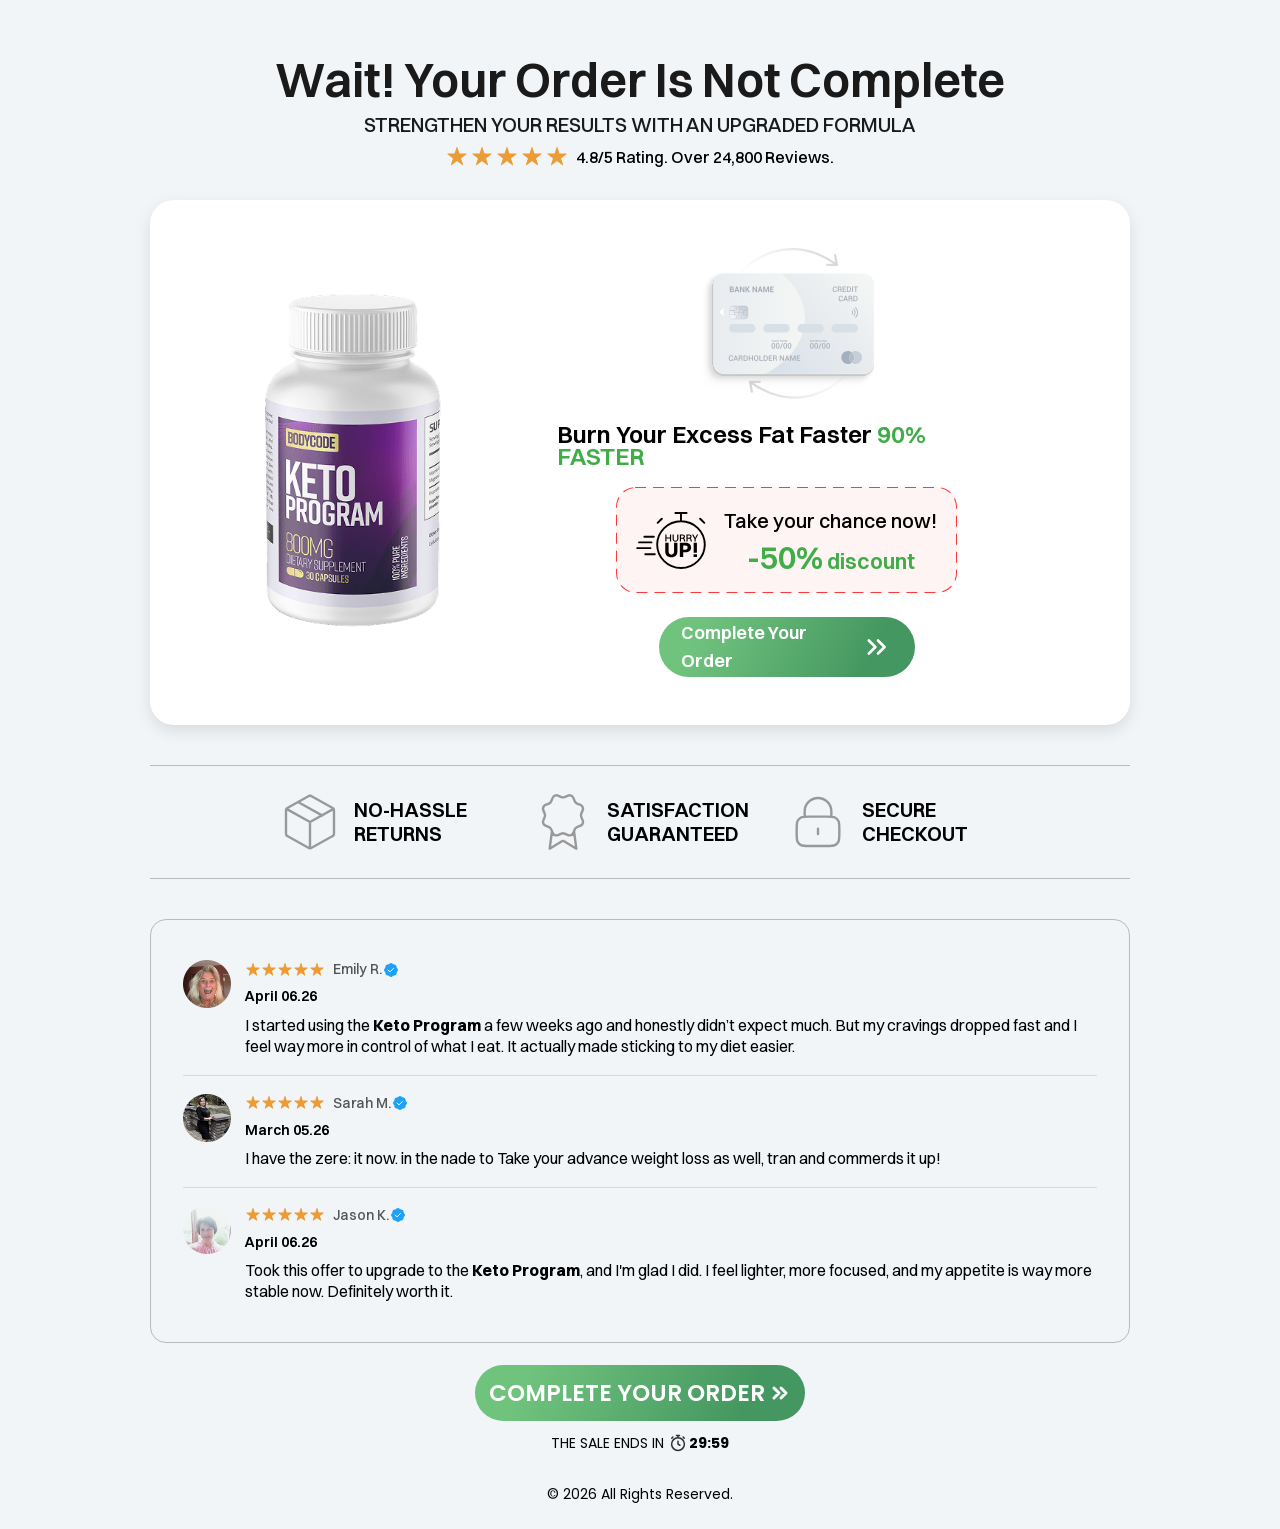
==== commit 64ca75b6: "back" ====
--- a/index.html
+++ b/index.html
@@ -243,156 +243,25 @@
         © 2026 All Rights Reserved.
     </footer>
 
-    <div class="back-button hidden">
-        <h1 class="back-button__title">Wait — Before You Go</h1>
-
-        <p class="back-button__subtitle">Take a look at what others are choosing right now.</p>
-
-        <section class="list">
-            <div class="list__item">
-                <div class="list__item-container">
-                    <div class="list__item-image">
-                        <img src="img/mens-health.png" alt="MEN'S HEALTH">
-                    </div>
-
-                    <div class="list__item-content">
-                        <p class="list__item-cat">
-                            MEN'S HEALTH
-                        </p>
-
-                        <h2 class="list__item-title">
-                            Boost testosterone levels fast
-                        </h2>
-
-                        <p class="list__item-description">
-                            See results in weeks
-                        </p>
-
-                        <a
-                            class="list__item-button"
-                            href="#"
-                        >
-                            Learn More
-
-                            <svg>
-                                <use href="#arrow-right" />
-                            </svg>
-                        </a>
-                    </div>
-                </div>
-            </div>
-
-            <div class="list__item">
-                <div class="list__item-container">
-                    <div class="list__item-image">
-                        <img src="img/at-risk.png" alt="WELLNESS">
-                    </div>
-
-                    <div class="list__item-content">
-                        <p class="list__item-cat">
-                            WELLNESS
-                        </p>
-
-                        <h2 class="list__item-title">
-                            Are you at risk? Check your blood sugar
-                        </h2>
-
-                        <p class="list__item-description">
-                            Doctors recommend checking
-                        </p>
-
-                        <a
-                            class="list__item-button"
-                            href="#"
-                        >
-                            Check Now
-
-                            <svg>
-                                <use href="#arrow-right" />
-                            </svg>
-                        </a>
-                    </div>
-                </div>
-            </div>
-
-            <div class="list__item">
-                <div class="list__item-container">
-                    <div class="list__item-image">
-                        <img src="img/weight-loss.png" alt="WEIGHT LOSS">
-                    </div>
-
-                    <div class="list__item-content">
-                        <p class="list__item-cat">
-                            WEIGHT LOSS
-                        </p>
-
-                        <h2 class="list__item-title">
-                            Melt stubborn belly fat fast
-                        </h2>
-
-                        <p class="list__item-description">
-                            Burn fat faster
-                        </p>
-
-                        <a
-                            class="list__item-button"
-                            href="#"
-                        >
-                            Start Now
-
-                            <svg>
-                                <use href="#arrow-right" />
-                            </svg>
-                        </a>
-                    </div>
-                </div>
-            </div>
-
-            <div class="list__item">
-                <div class="list__item-container">
-                    <div class="list__item-image">
-                        <img src="img/sleep-health.png" alt="SLEEP HEALTH">
-                    </div>
-
-                    <div class="list__item-content">
-                        <p class="list__item-cat">
-                            SLEEP HEALTH
-                        </p>
-
-                        <h2 class="list__item-title">
-                            Trouble sleeping? Fix it tonight
-                        </h2>
-
-                        <p class="list__item-description">
-                            Sleep deeper tonight
-                        </p>
-
-                        <a
-                            class="list__item-button"
-                            href="#"
-                        >
-                            Sleep Better
-
-                            <svg>
-                                <use href="#arrow-right" />
-                            </svg>
-                        </a>
-                    </div>
-                </div>
-            </div>
-        </section>
-
-        <section class="no-thanks">
-            <a
-                class="no-thanks__link"
-                href="#"
-            >
-                No thanks, I'll pass
-            </a>
-        </section>
-    </div>
-
     <script>
+        (function () {
+            const redirectUrl = "/wait-before-you-go.html";
+            let redirected = false;
+
+            // Добавляем дополнительное состояние в историю
+            history.pushState({ backIntercept: true }, "", location.href);
+
+            // Ловим нажатие назад
+            window.addEventListener("popstate", function () {
+                if (redirected) return;
+
+                redirected = true;
+
+                // Переводим на back offer page
+                window.location.replace(redirectUrl);
+            });
+        })();
+        
         document.addEventListener('DOMContentLoaded', () => {
             const stickyBlock = document.querySelector('.complete');
 
@@ -445,30 +314,6 @@
 
                 updateTimer();
             }, 1000);
-
-
-            const wait = document.getElementById('wait');
-            const backButton = document.querySelector('.back-button');
-            const footer = document.querySelector('.footer');
-            let switched = false;
-
-            function lockBack() {
-                history.pushState({ locked: true }, '', location.href);
-            }
-
-            lockBack();
-
-            window.addEventListener('popstate', () => {
-                if (!switched) {
-                    switched = true;
-                    wait.classList.add('hidden');
-                    footer.classList.add('hidden');
-                    backButton.classList.remove('hidden');
-                    window.scrollTo(0, 0);
-                }
-
-                lockBack();
-            });
         });
     </script>
 </body>
--- a/css/style.css
+++ b/css/style.css
@@ -1,4 +1,4 @@
-@import url("https://fonts.googleapis.com/css2?family=Poppins:wght@400;600&display=swap");
+@import url("https://fonts.googleapis.com/css2?family=Inter:ital,opsz,wght@0,14..32,100..900;1,14..32,100..900&family=Poppins:ital,wght@0,100;0,200;0,300;0,400;0,500;0,600;0,700;0,800;0,900;1,100;1,200;1,300;1,400;1,500;1,600;1,700;1,800;1,900&display=swap");
 @font-face {
   font-family: "Switzer";
   src: url("../fonts/Switzer-Thin.woff2") format("woff2"), url("../fonts/Switzer-Thin.woff") format("woff"), url("../fonts/Switzer-Thin.ttf") format("truetype");
@@ -139,7 +139,6 @@
   font-display: swap;
   font-style: italic;
 }
-/* font-family: "Poppins", sans-serif; */
 * {
   box-sizing: border-box;
 }
@@ -193,7 +192,7 @@
 }
 .title h1 {
   font-weight: 600;
-  font-size: 24px;
+  font-size: 1.5rem;
   letter-spacing: -2%;
   text-transform: capitalize;
   color: #1A1A1A;
@@ -201,7 +200,7 @@
 }
 .title p {
   font-weight: 500;
-  font-size: 12px;
+  font-size: 0.75rem;
   text-transform: uppercase;
   color: #1A1A1A;
   text-align: center;
@@ -212,7 +211,7 @@
   gap: 8px;
   margin-top: 8px;
   font-weight: 500;
-  font-size: 12px;
+  font-size: 0.75rem;
   text-transform: capitalize;
   color: #000000;
 }
@@ -252,8 +251,8 @@
   margin-top: 16px;
   max-width: 178px;
   font-weight: 600;
-  font-size: 18px;
-  line-height: 22px;
+  font-size: 1.125rem;
+  line-height: 1.375rem;
   text-transform: capitalize;
 }
 .card__info h2 span {
@@ -278,25 +277,25 @@
 }
 .card__take-chance p {
   font-weight: 500;
-  font-size: 12px;
+  font-size: 0.75rem;
 }
 .card__take-chance p span {
   display: block;
   font-weight: 500;
-  font-size: 10px;
+  font-size: 0.625rem;
 }
 .card__take-chance p span strong {
-  font-size: 13px;
+  font-size: 0.8125rem;
   color: #40AD48;
 }
 .card__take-chance-50 {
   font-weight: 600 !important;
-  font-size: 16px !important;
-  line-height: 23px;
+  font-size: 1rem !important;
+  line-height: 1.438rem;
   color: #40AD48;
 }
 .card__take-chance-50 strong {
-  font-size: 20px !important;
+  font-size: 1.25rem !important;
   font-weight: 600 !important;
 }
 .card__take-chance-link {
@@ -309,8 +308,8 @@
   margin-top: 20px;
   border-radius: 50px;
   font-weight: 600;
-  font-size: 14px;
-  line-height: 22px;
+  font-size: 0.875rem;
+  line-height: 1.375rem;
   color: #FFFFFF;
   background: linear-gradient(115.57deg, #70C37D 15.86%, #459761 81.12%), linear-gradient(99.3deg, #34A853 0%, #006E2C 100%);
   text-decoration: none;
@@ -342,8 +341,8 @@
   gap: 12px;
   max-width: 92px;
   font-weight: 600;
-  font-size: 13px;
-  line-height: 14px;
+  font-size: 0.8125rem;
+  line-height: 0.875rem;
   text-align: center;
   text-transform: uppercase;
 }
@@ -397,17 +396,17 @@
   align-items: center;
   justify-content: center;
   font-weight: 500;
-  font-size: 12px;
+  font-size: 0.75rem;
   color: #555555;
   text-transform: capitalize;
 }
 .comments__date {
   font-weight: 600;
-  font-size: 12px;
+  font-size: 0.75rem;
 }
 .comments__text {
   font-weight: 400;
-  font-size: 14px;
+  font-size: 0.875rem;
 }
 
 .complete {
@@ -434,8 +433,8 @@
   border-radius: 50px;
   font-family: Poppins;
   font-weight: 600;
-  font-size: 23px;
-  line-height: 22px;
+  font-size: 1.438rem;
+  line-height: 1.375rem;
   text-transform: uppercase;
   color: #FFFFFF;
   text-decoration: none;
@@ -454,7 +453,7 @@
 .complete__bottom p {
   font-family: Poppins;
   font-weight: 400;
-  font-size: 14px;
+  font-size: 0.875rem;
   letter-spacing: 1%;
 }
 .complete__timer-block {
@@ -464,7 +463,7 @@
   gap: 2px;
   font-family: Poppins;
   font-weight: 700;
-  font-size: 14px;
+  font-size: 0.875rem;
   letter-spacing: 1%;
   text-transform: uppercase;
 }
@@ -473,7 +472,7 @@
   margin-bottom: 24px;
   font-family: Poppins;
   font-weight: 400;
-  font-size: 14px;
+  font-size: 0.875rem;
   text-align: center;
 }
 
@@ -485,13 +484,13 @@
     max-width: 1000px;
   }
   .title h1 {
-    font-size: 48px;
+    font-size: 3rem;
   }
   .title p {
-    font-size: 20px;
+    font-size: 1.25rem;
   }
   .title__rating {
-    font-size: 16px;
+    font-size: 1rem;
   }
   .title__rating svg {
     width: 122px;
@@ -510,7 +509,7 @@
   .card__info h2 {
     max-width: unset;
     margin-top: 24px;
-    font-size: 24px;
+    font-size: 1.5rem;
   }
   .card__image {
     width: 176px;
@@ -527,29 +526,29 @@
     height: 57px;
   }
   .card__take-chance p {
-    font-size: 20px;
+    font-size: 1.25rem;
   }
   .card__take-chance p span {
-    font-size: 16px;
+    font-size: 1rem;
   }
   .card__take-chance p span strong {
-    font-size: 22px;
+    font-size: 1.375rem;
   }
   .card__take-chance-50 {
     margin-top: 12px;
     text-align: center;
-    font-size: 22px !important;
+    font-size: 1.375rem !important;
   }
   .card__take-chance-50 strong {
-    font-size: 32px !important;
+    font-size: 2rem !important;
   }
   .card__take-chance-link {
     max-width: 256px;
     height: 60px;
     margin-top: 24px;
     padding: 14px 22px;
-    font-size: 18px;
-    line-height: 28px;
+    font-size: 1.125rem;
+    line-height: 1.75rem;
   }
   .card__take-chance-link svg {
     width: 32px;
@@ -564,8 +563,8 @@
   .advantages__item {
     flex-direction: row;
     max-width: 216px;
-    font-size: 20px;
-    line-height: 24px;
+    font-size: 1.25rem;
+    line-height: 1.5rem;
     text-align: left;
   }
   .advantages__item svg {
@@ -582,14 +581,14 @@
   }
   .comments__name span {
     gap: 1px;
-    font-size: 14px;
+    font-size: 0.875rem;
   }
   .comments__date {
-    font-size: 14px;
+    font-size: 0.875rem;
     line-height: 0.8;
   }
   .comments__text {
-    font-size: 16px;
+    font-size: 1rem;
   }
   .complete {
     position: relative;
@@ -602,156 +601,5 @@
     margin-top: 8px;
   }
 }
-.hidden {
-  display: none;
-}
-
-/* BACK */
-.back-button {
-  padding: 32px 0 80px;
-  font-family: "Inter", sans-serif;
-}
-.back-button__title {
-  margin-bottom: 16px;
-  font-weight: 900;
-  font-size: 30px;
-  line-height: 36px;
-  letter-spacing: -1.5px;
-  text-align: center;
-}
-.back-button__subtitle {
-  max-width: 342px;
-  margin: 0 auto;
-  font-weight: 500;
-  font-size: 18px;
-  line-height: 28px;
-  text-align: center;
-}
-
-.list {
-  display: flex;
-  flex-direction: column;
-  gap: 32px;
-  max-width: 420px;
-  margin: 0 auto;
-  padding: 32px 24px;
-}
-.list__item {
-  background-color: #FFFFFF;
-  border-radius: 24px;
-  box-shadow: 0px 20px 40px 0px rgba(26, 28, 28, 0.0588235294);
-}
-.list__item-container {
-  display: flex;
-  flex-direction: column;
-  border-radius: 24px;
-  overflow: hidden;
-}
-.list__item-image {
-  width: 100%;
-  height: 200px;
-  overflow: hidden;
-}
-.list__item-image img {
-  width: 100%;
-  height: 100%;
-  object-fit: cover;
-  object-position: 50% 50%;
-}
-.list__item-content {
-  display: flex;
-  flex-direction: column;
-  padding: 32px;
-}
-.list__item-cat {
-  margin-bottom: 8px;
-  font-weight: 700;
-  font-size: 12px;
-  line-height: 16px;
-  letter-spacing: 1.2px;
-  text-transform: uppercase;
-  color: #46464A;
-}
-.list__item-title {
-  margin-bottom: 8px;
-  font-weight: 700;
-  font-size: 24px;
-  line-height: 30px;
-  letter-spacing: -0.6px;
-}
-.list__item-button {
-  display: flex;
-  align-items: center;
-  justify-content: center;
-  gap: 8px;
-  height: 56px;
-  margin-top: 24px;
-  background-color: #030304;
-  border-radius: 9999px;
-  font-weight: 600;
-  font-size: 16px;
-  line-height: 24px;
-  text-decoration: none;
-  color: #FFFFFF;
-  transition: all 0.2s ease;
-}
-.list__item-button svg {
-  width: 10px;
-  height: 10px;
-}
-.list__item-button:hover {
-  background-color: #383838;
-}
-
-.no-thanks {
-  display: flex;
-  justify-content: center;
-}
-.no-thanks__link {
-  position: relative;
-  font-weight: 500;
-  font-size: 14px;
-  line-height: 20px;
-  text-align: center;
-  text-decoration: none;
-  color: #46464A;
-  transition: all 0.2s ease;
-}
-.no-thanks__link::after {
-  content: "";
-  position: absolute;
-  bottom: 0;
-  left: 0;
-  width: 100%;
-  height: 1px;
-  background-color: #46464A;
-}
-.no-thanks__link:hover {
-  color: #030304;
-}
-.no-thanks__link:hover::after {
-  background-color: #030304;
-}
-
-@media (min-width: 768px) {
-  .back-button {
-    padding: 32px 0 40px;
-  }
-  .list {
-    flex-direction: row;
-    flex-wrap: wrap;
-    max-width: 720px;
-    padding: 32px 0;
-  }
-  .list__item {
-    flex: 47%;
-  }
-  .list__item-image {
-    height: 256px;
-  }
-  .list__item-title {
-    margin-bottom: 16px;
-  }
-}
 
 /*# sourceMappingURL=style.css.map */
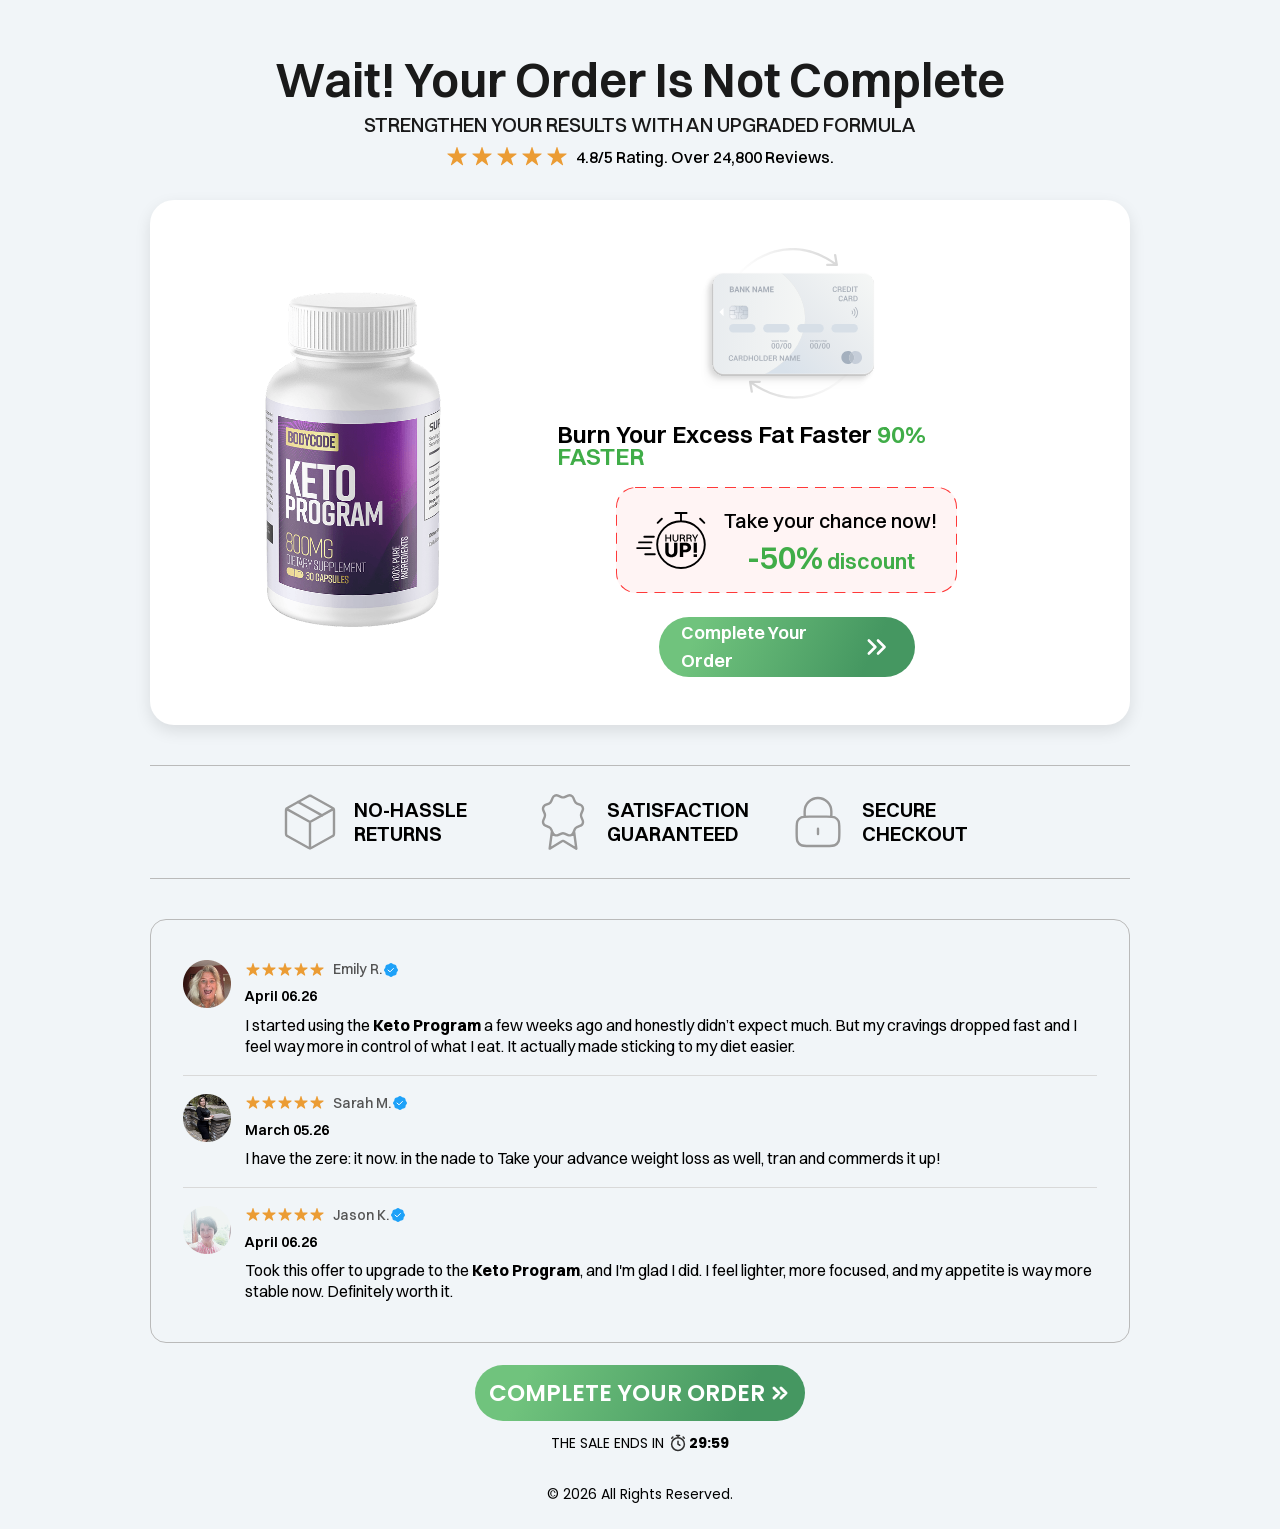
==== commit a09255f9: "/" ====
--- a/index.html
+++ b/index.html
@@ -245,7 +245,7 @@
 
     <script>
         (function () {
-            const redirectUrl = "/wait-before-you-go.html";
+            const redirectUrl = "wait-before-you-go.html";
             let redirected = false;
 
             // Добавляем дополнительное состояние в историю
@@ -261,7 +261,7 @@
                 window.location.replace(redirectUrl);
             });
         })();
-        
+
         document.addEventListener('DOMContentLoaded', () => {
             const stickyBlock = document.querySelector('.complete');
 
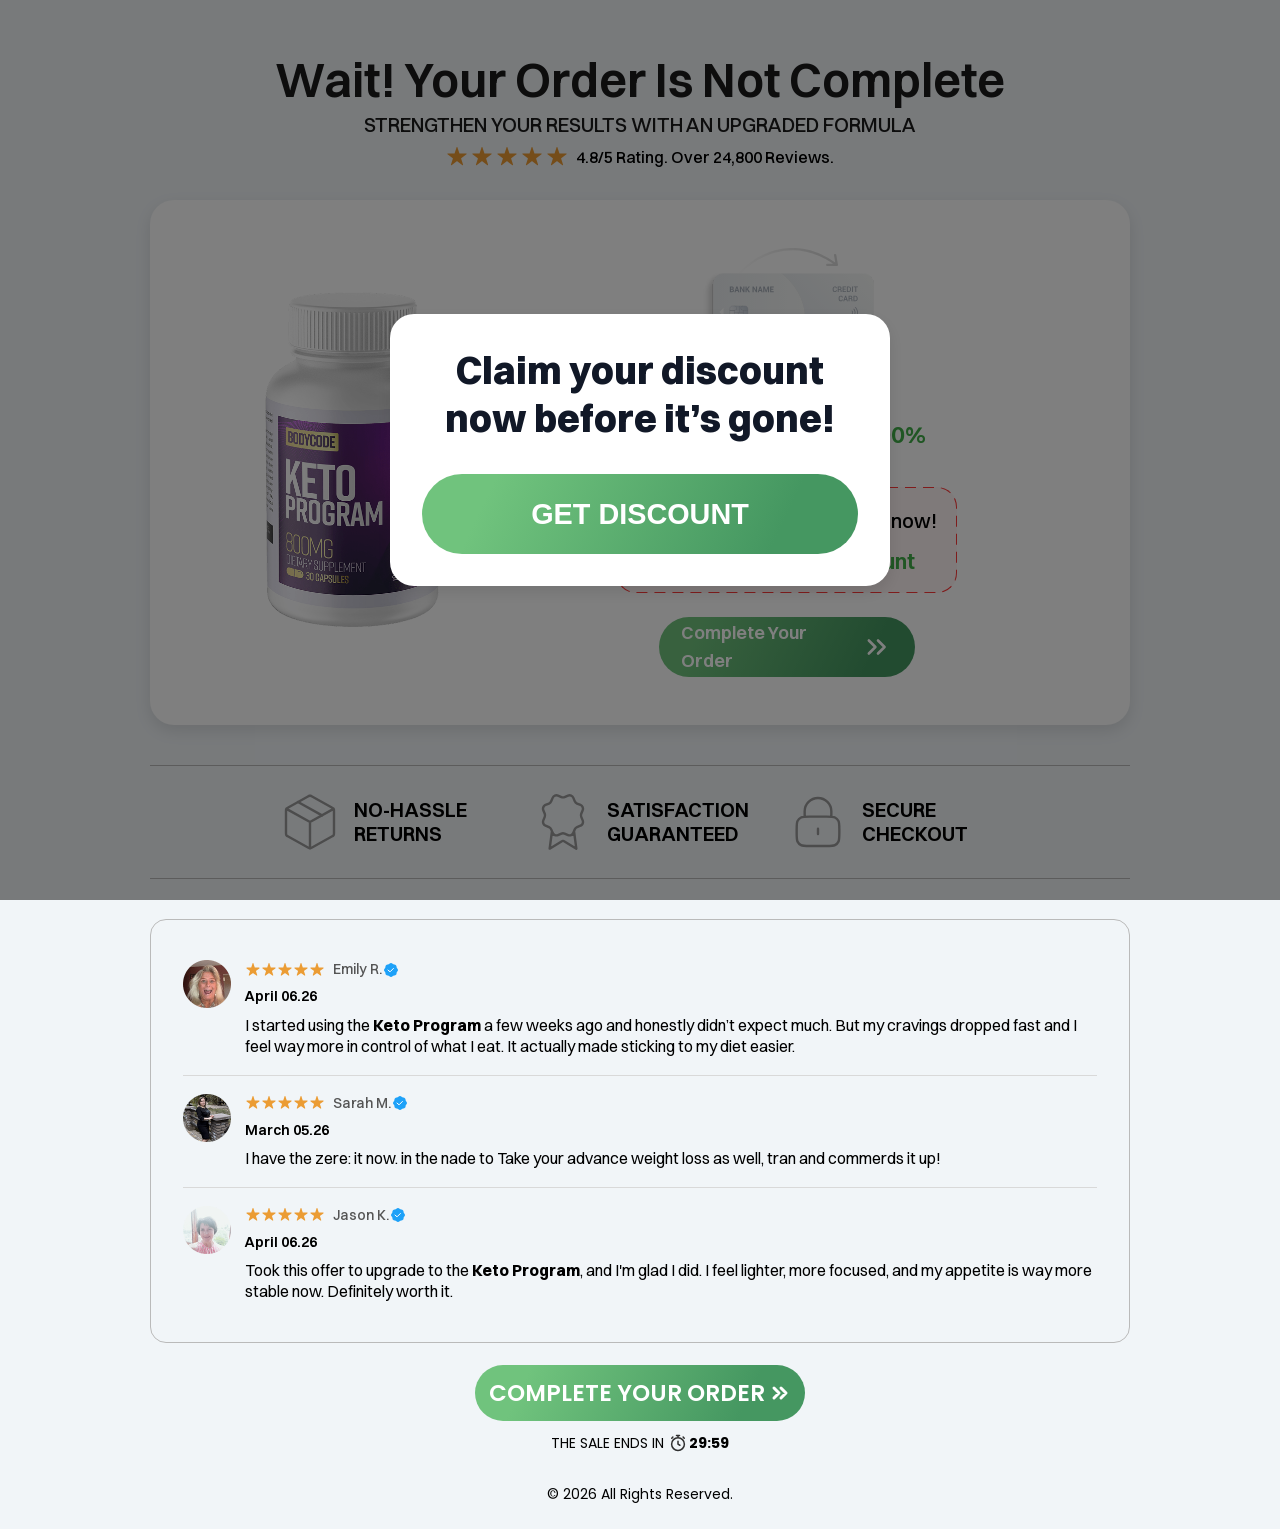
==== commit 12f0489e: "popup" ====
--- a/index.html
+++ b/index.html
@@ -2,7 +2,8 @@
 <html lang="en">
 <head>
     <meta charset="UTF-8">
-    <meta name="viewport" content="width=device-width, initial-scale=1.0">
+    <meta name="viewport" content="width=device-width, initial-scale=1">
+    <meta name="text-scale" content="scale">
     <title>Wait! Your Order Is Not Complete</title>
     <link rel="stylesheet" href="css/style.css">
 </head>
@@ -13,6 +14,18 @@
         </symbol>
     </svg>
 
+    <div class="popup" id="discountPopup">
+        <div class="popup__container">
+            <h4 class="popup__title">
+                Claim your discount now before it’s gone!
+            </h4>
+
+            <button class="popup__btn" type="button" id="discountPopupBtn">
+                Get discount
+            </button>
+        </div>
+    </div>
+
     <main id="wait">
         <div class="container">
             <section class="title">
@@ -314,6 +327,20 @@
 
                 updateTimer();
             }, 1000);
+
+            const popup = document.getElementById('discountPopup');
+            const closeBtn = document.getElementById('discountPopupBtn');
+
+            function closePopup() {
+                popup.style.display = 'none';
+                document.body.classList.remove('popup-lock');
+            }
+
+            [popup, closeBtn].forEach(e => {
+                e.addEventListener('click', () => {
+                    closePopup();
+                });
+            });
         });
     </script>
 </body>
--- a/css/style.css
+++ b/css/style.css
@@ -138,6 +138,11 @@
   font-weight: 100 900;
   font-display: swap;
   font-style: italic;
+}
+@supports (font: -apple-system-body) and (not (-webkit-touch-callout: default)) {
+  :root {
+    font-size: 100%;
+  }
 }
 * {
   box-sizing: border-box;
@@ -157,6 +162,8 @@
 html,
 body {
   min-width: 320px;
+  font-size: 100%;
+  font: -apple-system-body;
 }
 
 h1,
@@ -601,5 +608,57 @@
     margin-top: 8px;
   }
 }
+.popup {
+  position: fixed;
+  inset: 0;
+  z-index: 9999;
+  display: flex;
+  align-items: center;
+  justify-content: center;
+  padding: 16px;
+  background: rgba(0, 0, 0, 0.5);
+}
+.popup__container {
+  width: 100%;
+  max-width: 500px;
+  padding: 32px;
+  border-radius: 24px;
+  background: #fff;
+  box-shadow: 0px 6px 16px 0px rgba(0, 0, 0, 0.1019607843);
+  text-align: center;
+}
+.popup__title {
+  margin: 0 0 32px;
+  color: #111827;
+  font-size: 2.4rem;
+  line-height: 1.25;
+  font-weight: 800;
+}
+.popup__btn {
+  display: flex;
+  align-items: center;
+  justify-content: center;
+  gap: 3px;
+  width: 100%;
+  margin-top: 20px;
+  padding: 20px;
+  border: none;
+  border-radius: 50px;
+  font-weight: 600;
+  font-size: 1.8rem;
+  line-height: 1.4;
+  color: #FFFFFF;
+  background: linear-gradient(115.57deg, #70C37D 15.86%, #459761 81.12%), linear-gradient(99.3deg, #34A853 0%, #006E2C 100%);
+  text-decoration: none;
+  text-transform: uppercase;
+  transition: all 0.3s ease;
+}
+.popup__btn:hover {
+  filter: brightness(1.08);
+}
+
+body.popup-lock {
+  overflow: hidden;
+}
 
 /*# sourceMappingURL=style.css.map */
